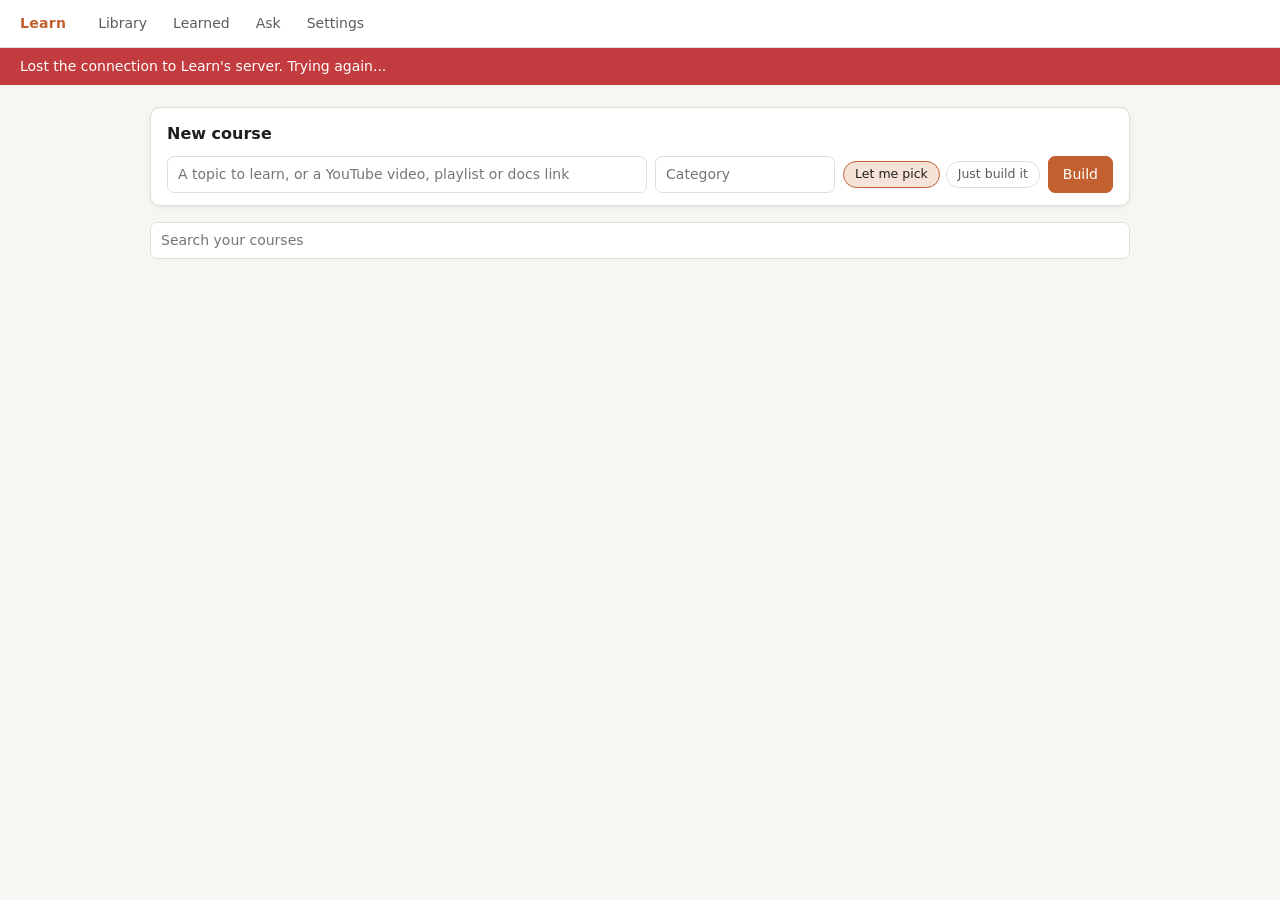
==== progress/web/public/learn/index.html @ d5f8c6e6 "macOS port: floating panel, native Learn and game windows, zsh test tracking Everything the WezTerm-" ====
<!doctype html>
<html lang="en">
<head>
<meta charset="utf-8">
<meta name="viewport" content="width=device-width, initial-scale=1">
<meta name="referrer" content="no-referrer">
<meta name="color-scheme" content="light dark">
<title>Learn</title>
<link rel="icon" href="data:,">
<link rel="stylesheet" href="style.css">
<script type="module" src="app.js"></script>
</head>
<body>
<header class="top">
  <span class="brand">Learn</span>
  <nav class="tabs" role="tablist" aria-label="Views">
    <button type="button" class="tab" role="tab" data-tab="library" title="Ctrl+1">Library</button>
    <button type="button" class="tab" role="tab" data-tab="course" title="Ctrl+2" hidden>Course</button>
    <button type="button" class="tab" role="tab" data-tab="learned" title="Ctrl+3">Learned</button>
    <button type="button" class="tab" role="tab" data-tab="ask" title="Ctrl+4">Ask</button>
    <button type="button" class="tab" role="tab" data-tab="settings" title="Ctrl+5">Settings</button>
  </nav>
  <button type="button" id="build-chip" class="build-chip" hidden></button>
</header>
<div id="banner" class="banner" role="alert" hidden></div>
<div class="views">
  <section id="view-library" class="view scroll" hidden></section>
  <section id="view-course" class="view" hidden></section>
  <section id="view-learned" class="view scroll" hidden></section>
  <section id="view-ask" class="view" hidden></section>
  <section id="view-settings" class="view scroll" hidden></section>
</div>
<div id="toast" class="toast" role="status" aria-live="polite"></div>
</body>
</html>
---- progress/web/public/learn/style.css ----
/* Learn: a calm reading UI. Light and dark from the system. */
:root {
  --bg: #f7f6f3;
  --surface: #ffffff;
  --surface2: #efede8;
  --ink: #1f1e1c;
  --dim: #5f5c56;
  --faint: #8e8a83;
  --line: #e1ded7;
  --accent: #c2602f;
  --accent-ink: #ffffff;
  --accent-soft: #f6e3d8;
  --green: #2f8a5b;
  --green-soft: #dcefe4;
  --red: #c23b3e;
  --red-soft: #f8e0e0;
  --gold: #9a6b00;
  --gold-soft: #f6ecd2;
  --blue: #2c6cb0;
  --blue-soft: #dfeaf6;
  --selected: #f3e4da;
  --code-bg: #f1efe9;
  --code-ink: #3b352c;
  --shadow: 0 1px 2px rgba(0, 0, 0, .05), 0 2px 8px rgba(0, 0, 0, .04);
  --scale: 1;
  --ui: -apple-system, BlinkMacSystemFont, "Segoe UI", system-ui, sans-serif;
  --read: "Iowan Old Style", "Charter", "Source Serif 4", Georgia, serif;
  --mono: ui-monospace, "SF Mono", "Cascadia Mono", Menlo, Consolas, monospace;
  color-scheme: light;
}
@media (prefers-color-scheme: dark) {
  :root {
    --bg: #18191c;
    --surface: #212226;
    --surface2: #2a2b30;
    --ink: #e8e6e3;
    --dim: #a3a09a;
    --faint: #75726c;
    --line: #34353a;
    --accent: #e08a5f;
    --accent-ink: #1c1d20;
    --accent-soft: #3d2c24;
    --green: #5fb98a;
    --green-soft: #22382c;
    --red: #e0696b;
    --red-soft: #402426;
    --gold: #e6be47;
    --gold-soft: #3a321b;
    --blue: #7fb2e5;
    --blue-soft: #233243;
    --selected: #33292a;
    --code-bg: #141518;
    --code-ink: #e3d9c6;
    --shadow: none;
    color-scheme: dark;
  }
}

* { box-sizing: border-box; }
[hidden] { display: none !important; }
html, body { height: 100%; margin: 0; }
body {
  background: var(--bg);
  color: var(--ink);
  font: 14px/1.5 var(--ui);
  display: flex;
  flex-direction: column;
  overflow: hidden;
  -webkit-font-smoothing: antialiased;
}
button { font: inherit; color: inherit; }
a { color: var(--blue); text-decoration: none; }
a:hover { text-decoration: underline; }
:focus-visible { outline: 2px solid var(--accent); outline-offset: 2px; border-radius: 4px; }

.mono { font-family: var(--mono); font-size: .9em; }
.dim { color: var(--dim); }
.faint { color: var(--faint); }
.green { color: var(--green); }
.gold { color: var(--gold); }
.blue { color: var(--blue); }
.accent { color: var(--accent); }
.small { font-size: 12px; }

/* --- Shell ----------------------------------------------------------------------------- */
.top {
  display: flex;
  align-items: center;
  gap: 20px;
  height: 48px;
  padding: 0 20px;
  border-bottom: 1px solid var(--line);
  background: var(--surface);
  flex: none;
}
.brand { font-weight: 700; letter-spacing: .02em; color: var(--accent); }
.tabs { display: flex; gap: 2px; }
.tab {
  background: none;
  border: 0;
  padding: 6px 12px;
  border-radius: 6px;
  color: var(--dim);
  cursor: pointer;
}
.tab:hover { background: var(--surface2); color: var(--ink); }
.tab.on { color: var(--ink); font-weight: 600; background: var(--surface2); }
.build-chip {
  margin-left: auto;
  background: var(--surface2);
  border: 1px solid var(--line);
  border-radius: 999px;
  padding: 3px 12px;
  font-size: 12.5px;
  cursor: pointer;
  max-width: 40vw;
  white-space: nowrap;
  overflow: hidden;
  text-overflow: ellipsis;
}
.build-chip.running { color: var(--accent); border-color: var(--accent-soft); }
.build-chip.waiting { color: var(--gold); background: var(--gold-soft); border-color: transparent; }
.build-chip.failed { color: var(--red); background: var(--red-soft); border-color: transparent; }
.build-chip.done { color: var(--green); background: var(--green-soft); border-color: transparent; }
.banner { background: var(--red); color: #fff; padding: 8px 20px; font-weight: 500; flex: none; }
.views { flex: 1; min-height: 0; position: relative; }
.view { position: absolute; inset: 0; }
.view.scroll { overflow-y: auto; padding: 22px 28px 60px; }
.toast {
  position: fixed;
  left: 50%;
  bottom: 18px;
  transform: translate(-50%, 20px);
  background: var(--ink);
  color: var(--bg);
  padding: 8px 16px;
  border-radius: 8px;
  font-size: 13px;
  opacity: 0;
  pointer-events: none;
  transition: opacity .2s, transform .2s;
  max-width: min(640px, 90vw);
  z-index: 10;
}
.toast.show { opacity: 1; transform: translate(-50%, 0); }
.toast.error { background: var(--red); color: #fff; }

/* --- Controls ---------------------------------------------------------------------------- */
.input, .inline-edit {
  font: inherit;
  color: var(--ink);
  background: var(--surface);
  border: 1px solid var(--line);
  border-radius: 7px;
  padding: 7px 10px;
  min-width: 0;
}
.input:focus, .inline-edit:focus { outline: none; border-color: var(--accent); box-shadow: 0 0 0 3px var(--accent-soft); }
.input.small { width: 170px; padding: 4px 8px; font-size: 13px; }
.inline-edit { width: 100%; resize: vertical; display: block; line-height: 1.4; }
.inline-edit.narrow { max-width: 280px; }
textarea.inline-edit[rows="1"] { resize: none; overflow: hidden; height: 32px; white-space: nowrap; }
.grow { flex: 1; }
.button {
  border: 1px solid var(--line);
  background: var(--surface);
  border-radius: 7px;
  padding: 7px 14px;
  cursor: pointer;
  font-weight: 500;
  white-space: nowrap;
}
.button:hover { background: var(--surface2); }
.button.primary { background: var(--accent); border-color: var(--accent); color: var(--accent-ink); }
.button.primary:hover { filter: brightness(1.05); }
.button.green { background: var(--green); border-color: var(--green); color: var(--accent-ink); }
.button.stop { background: var(--surface2); }
.action {
  background: none;
  border: 0;
  padding: 1px 4px;
  cursor: pointer;
  color: var(--faint);
  font-size: 12.5px;
  border-radius: 4px;
}
.action:hover { color: var(--ink); background: var(--surface2); }
.action.dim { color: var(--dim); }
.action.accent { color: var(--accent); font-weight: 500; }
.action.blue { color: var(--blue); }
.action.gold { color: var(--gold); font-weight: 500; }
.action.green { color: var(--green); font-weight: 500; }
.action.danger { color: var(--red) !important; font-weight: 600; }
.chips { display: flex; flex-wrap: wrap; gap: 6px; align-items: center; }
.chip {
  border: 1px solid var(--line);
  background: var(--surface);
  border-radius: 999px;
  padding: 3px 11px;
  font-size: 12.5px;
  cursor: pointer;
  color: var(--dim);
}
.chip:hover { border-color: var(--faint); color: var(--ink); }
.chip.on { background: var(--accent-soft); border-color: var(--accent); color: var(--ink); }
.label {
  font-size: 11.5px;
  text-transform: uppercase;
  letter-spacing: .06em;
  color: var(--faint);
  margin: 20px 0 6px;
  font-weight: 600;
}
.label.green { color: var(--green); }
.label.blue { color: var(--blue); }
.label.accent { color: var(--accent); }
.empty { color: var(--dim); max-width: 640px; }
.count { color: var(--faint); font-weight: 400; margin-left: 8px; font-size: 12px; text-transform: none; letter-spacing: 0; }
.bar { width: 260px; height: 5px; border-radius: 3px; background: var(--surface2); overflow: hidden; }
.bar-fill { height: 100%; background: var(--accent); border-radius: 3px; }
.row-actions { display: flex; gap: 6px; flex: none; }
.add-row { display: flex; gap: 8px; align-items: center; }

/* --- Library ------------------------------------------------------------------------------- */
.library-view, .learned-view, .settings-view { max-width: 980px; margin: 0 auto; }
.card { background: var(--surface); border: 1px solid var(--line); border-radius: 10px; padding: 14px 16px 12px; box-shadow: var(--shadow); }
.card-title { margin: 0 0 10px; font-size: 16px; }
.new-row { display: flex; gap: 8px; align-items: center; flex-wrap: wrap; }
.new-row .grow { min-width: 260px; }
.new-row .category { width: 180px; }
.modes { display: flex; gap: 6px; }
.category-chips { margin-top: 10px; }
.category-chips:empty { display: none; }
.search { width: 100%; margin: 16px 0 4px; }
.job { background: var(--surface); border: 1px solid var(--line); border-radius: 8px; padding: 10px 14px; margin-bottom: 8px; }
.job.state-waiting-picks { border-color: var(--gold); }
.job.state-failed { border-color: var(--red-soft); }
.job-top { display: flex; align-items: center; gap: 10px; }
.job-title { font-weight: 600; flex: 1; min-width: 0; overflow: hidden; text-overflow: ellipsis; white-space: nowrap; }
.job-message { color: var(--dim); font-size: 13px; margin-top: 2px; }
.state-failed .job-message { color: var(--red); }
.state-waiting-picks .job-message { color: var(--gold); }
.job-error { color: var(--faint); font-size: 12px; }
.job-bar { display: flex; align-items: center; gap: 10px; margin-top: 6px; font-size: 12px; }
.picker { margin-top: 10px; border-top: 1px solid var(--line); padding-top: 8px; }
.picker > p { margin: 0 0 6px; }
.candidate { display: flex; gap: 10px; align-items: flex-start; padding: 7px 8px; border-radius: 6px; cursor: pointer; }
.candidate:hover { background: var(--surface2); }
.candidate .tick { width: 18px; flex: none; text-align: center; font-size: 17px; line-height: 1.2; color: var(--faint); }
.candidate.ticked .tick { color: var(--accent); }
.candidate-text { flex: 1; min-width: 0; }
.candidate-title { font-weight: 500; }
.meta { color: var(--faint); font-size: 12px; }
.why { color: var(--dim); font-size: 12.5px; }
.open-link { font-size: 12px; white-space: nowrap; }
.picker .button { margin-top: 8px; }
.category-head { display: flex; align-items: baseline; gap: 10px; margin: 22px 0 4px; }
.category-label { margin: 0; font-size: 13px; color: var(--accent); font-weight: 600; }
.category-label.clickable { cursor: pointer; }
.category-head.target .category-label { text-decoration: underline; text-underline-offset: 3px; }
.target-note { color: var(--accent); font-size: 11.5px; margin-left: 8px; font-weight: 400; }
.hover-actions { opacity: 0; transition: opacity .1s; display: flex; gap: 4px; }
.category-head:hover .hover-actions, .category-head:focus-within .hover-actions { opacity: 1; }
.course-row { padding: 10px 12px; border-radius: 8px; cursor: pointer; border: 1px solid transparent; }
.course-row:hover { background: var(--surface); border-color: var(--line); }
.course-row.editing { cursor: default; background: var(--surface); border-color: var(--line); }
.course-top { display: flex; align-items: baseline; gap: 12px; }
.course-title { font-weight: 600; font-size: 15px; flex: 1; min-width: 0; }
.course-top .inline-edit { flex: 1; }
.counts { color: var(--dim); font-size: 12px; white-space: nowrap; }
.course-summary { margin: 2px 0 0; color: var(--dim); max-width: 760px; }
.course-row .inline-edit { margin-top: 4px; }
.course-foot { display: flex; flex-wrap: wrap; gap: 4px 10px; align-items: center; font-size: 12.5px; margin-top: 4px; }
.course-foot .action { opacity: .7; }
.course-row:hover .course-foot .action { opacity: 1; }
.move-chips { margin-top: 8px; }

/* --- Course ------------------------------------------------------------------------------------ */
.course-grid { display: grid; grid-template-columns: 270px minmax(0, 1fr) 380px; grid-template-rows: minmax(0, 1fr); height: 100%; }
.course-grid.no-contents { grid-template-columns: 0 minmax(0, 1fr) 380px; }
.course-grid.no-contents .contents { display: none; }
.contents { border-right: 1px solid var(--line); overflow-y: auto; padding: 18px 14px 40px 18px; background: var(--surface); }
.course-name { font-size: 16px; margin: 0; line-height: 1.3; }
.course-meta { color: var(--dim); font-size: 12px; margin-top: 4px; }
.contents-tools { display: flex; justify-content: space-between; margin: 8px 0 10px -4px; }
.page-list { list-style: none; margin: 0; padding: 0; }
.page-item { padding: 5px 8px; border-radius: 6px; cursor: pointer; font-size: 13.5px; }
.page-item:hover { background: var(--surface2); }
.page-item.current { background: var(--selected); }
.page-item.muted .page-name { color: var(--faint); }
.page-line { display: flex; gap: 8px; align-items: flex-start; }
.page-line .inline-edit { flex: 1; }
.mark { flex: none; width: 14px; text-align: center; color: var(--dim); }
.mark.read { color: var(--green); }
.mark.pending, .mark.skipped { color: var(--dim); }
.page-actions { display: flex; flex-wrap: wrap; gap: 2px; margin: 2px 0 0 18px; }
.page-item > .inline-edit { margin: 4px 0 2px 18px; width: calc(100% - 18px); }
.page-add { padding: 8px 4px; }
.page-column { min-width: 0; height: 100%; }
.page-scroll { height: 100%; overflow-y: auto; padding: 26px 40px 80px; }
.page, .overlap { max-width: 720px; margin: 0 auto; }
.page-head { display: flex; justify-content: space-between; align-items: center; }
.page-count { font-size: 11.5px; letter-spacing: .08em; text-transform: uppercase; color: var(--faint); font-weight: 600; }
.page-title { font-family: var(--read); font-size: calc(30px * var(--scale)); line-height: 1.2; margin: 6px 0 10px; font-weight: 600; }
.source-line { display: flex; flex-wrap: wrap; gap: 4px 18px; font-size: 13px; margin-bottom: 10px; }
.concept-chips { margin-bottom: 18px; }
.chip.concept.learned { background: var(--green-soft); border-color: var(--green); color: var(--ink); }
.chip.concept.seen { border-color: var(--blue); color: var(--ink); }
.page-body { font-family: var(--read); font-size: calc(17.5px * var(--scale)); line-height: 1.65; }
.waiting { font-family: var(--ui); }
.checks hr { margin: 34px 0 18px; }
.checks-title { font-size: calc(20px * var(--scale)); color: var(--accent); margin: 0 0 4px; }
.checks-hint { margin: 0 0 10px; font-size: calc(14px * var(--scale)); }
.check-list { font-family: var(--read); font-size: calc(17px * var(--scale)); padding-left: 1.4em; }
.check-list li { margin-bottom: 8px; }
.check-list .action { font-family: var(--ui); font-size: calc(13.5px * var(--scale)); }
.page-nav { display: flex; justify-content: space-between; align-items: center; margin-top: 40px; padding-top: 14px; border-top: 1px solid var(--line); }
.page-nav .action { font-size: 14px; padding: 4px 8px; }

/* The prose of a page or a reply. */
.prose > :first-child { margin-top: 0; }
.prose p { margin: 0 0 .9em; }
.prose h2, .prose h3, .prose h4, .prose h5 { font-family: var(--ui); line-height: 1.3; margin: 1.5em 0 .5em; }
.prose h2 { font-size: 1.3em; }
.prose h3 { font-size: 1.12em; }
.prose h4, .prose h5 { font-size: 1em; }
.prose ul, .prose ol { margin: 0 0 .9em; padding-left: 1.5em; }
.prose li { margin: .2em 0; }
.prose li > ul, .prose li > ol { margin: .2em 0; }
.prose li.bare { list-style: none; }
.prose blockquote { margin: 0 0 1em; padding: .2em 1em; border-left: 3px solid var(--accent); color: var(--dim); font-style: italic; }
.prose hr { border: 0; border-top: 1px solid var(--line); margin: 1.6em 0; }
.prose code { font-family: var(--mono); font-size: .84em; background: var(--code-bg); color: var(--code-ink); padding: .1em .35em; border-radius: 4px; }
.prose .code { margin: 0 0 1em; background: var(--code-bg); border: 1px solid var(--line); border-radius: 8px; overflow: hidden; }
.code-head { display: flex; justify-content: space-between; align-items: center; padding: 4px 10px; font: 11.5px var(--ui); color: var(--faint); border-bottom: 1px solid var(--line); }
.copy { background: none; border: 0; color: var(--blue); cursor: pointer; font-size: 11.5px; padding: 0 2px; }
.prose pre { margin: 0; padding: 10px 14px; overflow-x: auto; font-size: .8em; line-height: 1.5; }
.prose pre code { background: none; padding: 0; font-size: 1em; color: var(--code-ink); }
.table-wrap { overflow-x: auto; margin: 0 0 1em; }
.prose table { border-collapse: collapse; font-family: var(--ui); font-size: .85em; }
.prose th, .prose td { border: 1px solid var(--line); padding: 5px 10px; text-align: left; vertical-align: top; }
.prose th { background: var(--surface2); font-weight: 600; }
.prose a.time { white-space: nowrap; }
.prose .sec { font-style: italic; }
.added { font-family: var(--ui); font-size: .72em; color: var(--gold); vertical-align: .15em; cursor: help; }

/* Overlap */
.overlap .page-title { margin-top: 0; }
.overlap-line { margin: 4px 0 8px; }
.overlap-name { font-size: 15px; }
.overlap-line.green .overlap-name { color: var(--green); }
.overlap-line.blue .overlap-name { color: var(--blue); }
.overlap-line.dim .overlap-name { color: var(--dim); }
.overlap-detail { font-size: 12.5px; color: var(--faint); margin-left: 18px; }
.fresh { line-height: 1.7; }
.skip-pick { display: block; background: none; border: 0; padding: 4px 0; cursor: pointer; text-align: left; font-size: 14px; }
.skip-pick.ticked { color: var(--accent); }
.overlap-buttons { display: flex; gap: 14px; align-items: center; margin-top: 22px; }

/* --- Chat --------------------------------------------------------------------------------------- */
.chat-column { border-left: 1px solid var(--line); background: var(--surface); min-height: 0; height: 100%; }
.chat-panel { display: flex; flex-direction: column; height: 100%; min-height: 0; }
.chat-head { display: flex; justify-content: space-between; align-items: center; padding: 14px 16px 8px; gap: 10px; }
.chat-title { margin: 0; font-size: 14px; }
.chat-scroll { flex: 1; min-height: 0; overflow-y: auto; padding: 4px 16px 10px; }
.chat-log { font-size: calc(14.5px * var(--scale)); }
.chat-empty { color: var(--faint); }
.msg { margin-bottom: 14px; }
.msg.user { background: var(--surface2); border-radius: 8px; padding: 8px 12px; }
.who { font: 600 10.5px var(--ui); letter-spacing: .08em; text-transform: uppercase; color: var(--faint); margin-bottom: 3px; }
.msg.claude .who { color: var(--blue); }
.tool { margin-left: 8px; text-transform: none; letter-spacing: 0; font-weight: 400; color: var(--faint); }
.msg-text { white-space: pre-wrap; overflow-wrap: anywhere; }
.msg-body { line-height: 1.55; overflow-wrap: anywhere; }

.msg-buttons { display: flex; flex-direction: column; align-items: flex-start; gap: 6px; margin-top: 4px; }
.chat-button { border: 0; border-radius: 7px; padding: 6px 12px; cursor: pointer; font-size: 13px; text-align: left; }
.chat-button.learn { background: var(--green); color: var(--accent-ink); font-weight: 500; }
.chat-button.build { background: var(--accent-soft); color: var(--ink); }
.chat-button.done { background: var(--green-soft); color: var(--ink); cursor: default; }
.chat-button.build.done { background: var(--surface2); cursor: pointer; }
.chat-error { color: var(--red); margin-top: 4px; white-space: pre-wrap; }
.chat-error.stopped { color: var(--faint); }
.chat-compose { display: flex; gap: 8px; padding: 10px 16px 16px; border-top: 1px solid var(--line); align-items: flex-end; }
.chat-input { flex: 1; resize: none; font-size: calc(14px * var(--scale)); line-height: 1.4; }
.send { min-width: 68px; }

/* Ask */
.ask-view { max-width: 900px; margin: 0 auto; height: 100%; padding: 10px 28px 0; }
.ask-view .chat-panel { background: transparent; }
.ask-view .chat-head { padding: 12px 0 4px; }
.ask-title { margin: 0; font-size: 19px; }
.ask-view .suggestions { padding: 4px 0 10px; }
.ask-view .chat-scroll { padding: 6px 0 10px; }
.ask-view .chat-log { font-size: calc(15.5px * var(--scale)); }
.ask-view .chat-compose { padding: 10px 0 18px; }

/* --- Learned -------------------------------------------------------------------------------------- */
.learned-tools { display: flex; flex-wrap: wrap; gap: 10px; align-items: center; margin-top: 12px; }
.learned-view .search { margin-top: 10px; }
.tidy:empty { display: none; }
.tidy { margin-top: 8px; }
.tidy-row { display: flex; justify-content: space-between; gap: 10px; padding: 4px 0; }
.mode-note { color: var(--gold); background: var(--gold-soft); padding: 6px 10px; border-radius: 6px; margin-top: 10px; }
.concept-row { display: flex; gap: 8px; align-items: flex-start; padding: 5px 8px; border-radius: 6px; }
.concept-row:hover { background: var(--surface); }
.state-glyph { background: none; border: 0; cursor: pointer; width: 22px; font-size: 15px; line-height: 1.3; padding: 0; color: var(--faint); flex: none; }
.state-glyph.learned { color: var(--green); }
.state-glyph.seen { color: var(--blue); }
.concept-text { flex: 1; min-width: 0; }
.concept-name { font-size: 14px; }
.concept-name.dim { color: var(--dim); }
.concept-definition { font-size: 12.5px; color: var(--faint); }
.concept-actions { display: flex; gap: 4px; align-items: center; flex: none; }
.where { font-size: 11.5px; color: var(--faint); margin-right: 4px; }
.concept-tools { visibility: hidden; display: inline-flex; }
.concept-row:hover .concept-tools, .concept-row:focus-within .concept-tools, .concept-tools.shown { visibility: visible; }
.concept-row.picking .concept-tools { visibility: visible; }

/* --- Settings ------------------------------------------------------------------------------------- */
.settings-view { max-width: 760px; }
.setting-title { margin: 22px 0 8px; }
.setting-title h3 { margin: 0; font-size: 15px; }
.setting-title p { margin: 2px 0 0; font-size: 13px; }
.folder { display: flex; justify-content: space-between; align-items: center; padding: 3px 0; }
.folders:empty { display: none; }
.folders { margin-bottom: 6px; }
.size-row { display: flex; align-items: center; gap: 10px; }
.size { min-width: 44px; text-align: center; }
.yt-row { display: flex; gap: 12px; align-items: center; }

@media (max-width: 1100px) {
  .course-grid { grid-template-columns: 230px minmax(0, 1fr) 320px; }
  .page-scroll { padding: 20px 24px 60px; }
}
.checks hr { border: 0; border-top: 1px solid var(--line); }
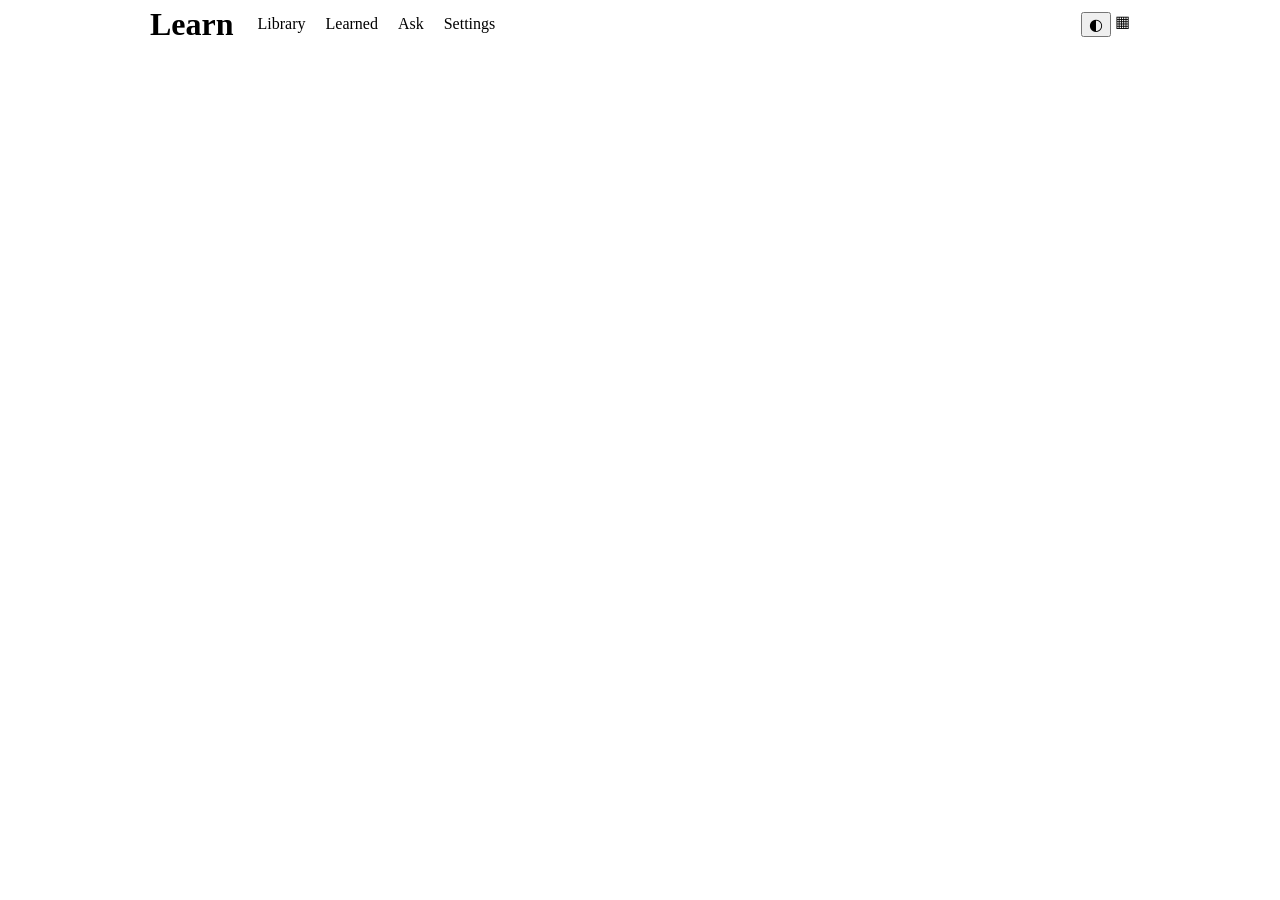
==== commit 05255b76: "Web Learn and server: the shared look, Settings > Appearance, deep links Variables from theme.js, no" ====
--- a/progress/web/public/learn/index.html
+++ b/progress/web/public/learn/index.html
@@ -4,23 +4,31 @@
 <meta charset="utf-8">
 <meta name="viewport" content="width=device-width, initial-scale=1">
 <meta name="referrer" content="no-referrer">
-<meta name="color-scheme" content="light dark">
 <title>Learn</title>
 <link rel="icon" href="data:,">
+<link rel="stylesheet" href="/shared/theme.css">
 <link rel="stylesheet" href="style.css">
+<script src="/shared/theme.js"></script>
+<script src="first-look.js"></script>
 <script type="module" src="app.js"></script>
 </head>
 <body>
 <header class="top">
-  <span class="brand">Learn</span>
-  <nav class="tabs" role="tablist" aria-label="Views">
-    <button type="button" class="tab" role="tab" data-tab="library" title="Ctrl+1">Library</button>
-    <button type="button" class="tab" role="tab" data-tab="course" title="Ctrl+2" hidden>Course</button>
-    <button type="button" class="tab" role="tab" data-tab="learned" title="Ctrl+3">Learned</button>
-    <button type="button" class="tab" role="tab" data-tab="ask" title="Ctrl+4">Ask</button>
-    <button type="button" class="tab" role="tab" data-tab="settings" title="Ctrl+5">Settings</button>
-  </nav>
-  <button type="button" id="build-chip" class="build-chip" hidden></button>
+  <div class="top-in">
+    <h1 class="ui-title brand">Learn</h1>
+    <nav class="tabs" role="tablist" aria-label="Views">
+      <button type="button" class="tab" role="tab" data-tab="library" title="Library (Ctrl+1)">Library</button>
+      <button type="button" class="tab" role="tab" data-tab="course" title="The open course (Ctrl+2)" hidden>Course</button>
+      <button type="button" class="tab" role="tab" data-tab="learned" title="What you have learned (Ctrl+3)">Learned</button>
+      <button type="button" class="tab" role="tab" data-tab="ask" title="Ask what to learn next (Ctrl+4)">Ask</button>
+      <button type="button" class="tab" role="tab" data-tab="settings" title="Settings (Ctrl+5)">Settings</button>
+    </nav>
+    <button type="button" id="build-chip" class="build-chip" hidden></button>
+    <div class="marks">
+      <button type="button" id="look-mark" class="ui-mark" title="Colour scheme and see-through" aria-label="Colour scheme and see-through">&#x25D0;</button>
+      <a id="games-mark" class="ui-mark" href="../games/" title="Games" aria-label="Games">&#x25A6;</a>
+    </div>
+  </div>
 </header>
 <div id="banner" class="banner" role="alert" hidden></div>
 <div class="views">
--- a/progress/web/public/learn/style.css
+++ b/progress/web/public/learn/style.css
@@ -1,79 +1,40 @@
-/* Learn: a calm reading UI. Light and dark from the system. */
+/* Learn: a calm reading UI in the shared colour scheme. Every colour is a role from
+   shared/theme.css, set live from the appearance by shared/theme.js (Paper is the light one),
+   so nothing here follows the system's light or dark. The window is the card: html carries the
+   one background, and every fill here is a tint that fades with it.
+
+   Sizes: 11 (captions) 11.5 (chips, notes) 12 (meta, actions) 13 (body) 14 (row titles)
+   15 (headings) 20 (the title), and the reading scale (--scale) for the page and the chats.
+   Spacing 2 4 6 8 12 16 24; controls radius 6, cards 10, chips a pill. */
 :root {
-  --bg: #f7f6f3;
-  --surface: #ffffff;
-  --surface2: #efede8;
-  --ink: #1f1e1c;
-  --dim: #5f5c56;
-  --faint: #8e8a83;
-  --line: #e1ded7;
-  --accent: #c2602f;
-  --accent-ink: #ffffff;
-  --accent-soft: #f6e3d8;
-  --green: #2f8a5b;
-  --green-soft: #dcefe4;
-  --red: #c23b3e;
-  --red-soft: #f8e0e0;
-  --gold: #9a6b00;
-  --gold-soft: #f6ecd2;
-  --blue: #2c6cb0;
-  --blue-soft: #dfeaf6;
-  --selected: #f3e4da;
-  --code-bg: #f1efe9;
-  --code-ink: #3b352c;
-  --shadow: 0 1px 2px rgba(0, 0, 0, .05), 0 2px 8px rgba(0, 0, 0, .04);
   --scale: 1;
-  --ui: -apple-system, BlinkMacSystemFont, "Segoe UI", system-ui, sans-serif;
   --read: "Iowan Old Style", "Charter", "Source Serif 4", Georgia, serif;
-  --mono: ui-monospace, "SF Mono", "Cascadia Mono", Menlo, Consolas, monospace;
-  color-scheme: light;
-}
-@media (prefers-color-scheme: dark) {
-  :root {
-    --bg: #18191c;
-    --surface: #212226;
-    --surface2: #2a2b30;
-    --ink: #e8e6e3;
-    --dim: #a3a09a;
-    --faint: #75726c;
-    --line: #34353a;
-    --accent: #e08a5f;
-    --accent-ink: #1c1d20;
-    --accent-soft: #3d2c24;
-    --green: #5fb98a;
-    --green-soft: #22382c;
-    --red: #e0696b;
-    --red-soft: #402426;
-    --gold: #e6be47;
-    --gold-soft: #3a321b;
-    --blue: #7fb2e5;
-    --blue-soft: #233243;
-    --selected: #33292a;
-    --code-bg: #141518;
-    --code-ink: #e3d9c6;
-    --shadow: none;
-    color-scheme: dark;
-  }
+  /* The header and the Library, Learned, Ask and Settings views share one container:
+     980 of content between two gutters, so they all start on one left edge. */
+  --gutter: 24px;
+  --frame: calc(980px + 2 * var(--gutter));
 }
 
 * { box-sizing: border-box; }
 [hidden] { display: none !important; }
 html, body { height: 100%; margin: 0; }
 body {
-  background: var(--bg);
   color: var(--ink);
-  font: 14px/1.5 var(--ui);
+  font: 13px/1.5 var(--sans);
   display: flex;
   flex-direction: column;
   overflow: hidden;
   -webkit-font-smoothing: antialiased;
 }
+/* In the macOS window app the page runs under the window's clear 28px title bar. */
+html.native body { padding-top: 28px; }
 button { font: inherit; color: inherit; }
 a { color: var(--blue); text-decoration: none; }
 a:hover { text-decoration: underline; }
-:focus-visible { outline: 2px solid var(--accent); outline-offset: 2px; border-radius: 4px; }
-
-.mono { font-family: var(--mono); font-size: .9em; }
+a.ui-mark:hover { text-decoration: none; }
+:focus-visible { outline: 1px solid var(--accent); outline-offset: 1px; }
+
+.mono { font-family: var(--mono); font-size: 12px; }
 .dim { color: var(--dim); }
 .faint { color: var(--faint); }
 .green { color: var(--green); }
@@ -82,60 +43,79 @@
 .accent { color: var(--accent); }
 .small { font-size: 12px; }
 
+/* A caption: section labels, PAGE x OF y, a chat's name. */
+.label, .page-count, .chat-title, .who, .caption {
+  font: 400 11px/1.4 var(--mono);
+  text-transform: uppercase;
+  letter-spacing: .04em;
+  color: var(--faint);
+}
+
 /* --- Shell ----------------------------------------------------------------------------- */
-.top {
+.top { flex: none; border-bottom: 1px solid var(--line); }
+.top-in {
   display: flex;
   align-items: center;
-  gap: 20px;
+  gap: 16px;
   height: 48px;
-  padding: 0 20px;
-  border-bottom: 1px solid var(--line);
-  background: var(--surface);
-  flex: none;
-}
-.brand { font-weight: 700; letter-spacing: .02em; color: var(--accent); }
-.tabs { display: flex; gap: 2px; }
+  max-width: var(--frame);
+  margin: 0 auto;
+  padding: 0 var(--gutter);
+}
+.brand { flex: none; }
+.tabs { display: flex; gap: 4px; flex: none; }
+/* Mono, so the active tab's bold never moves its neighbours. */
 .tab {
   background: none;
   border: 0;
-  padding: 6px 12px;
-  border-radius: 6px;
+  padding: 4px 8px;
+  border-radius: var(--radius);
   color: var(--dim);
-  cursor: pointer;
-}
-.tab:hover { background: var(--surface2); color: var(--ink); }
-.tab.on { color: var(--ink); font-weight: 600; background: var(--surface2); }
+  font: 13px/18px var(--mono);
+  cursor: pointer;
+}
+.tab:hover { color: var(--ink); background: var(--hover); }
+.tab:active { background: var(--pressed); }
+.tab.on { color: var(--ink); font-weight: 700; }
 .build-chip {
   margin-left: auto;
-  background: var(--surface2);
+  flex: 0 1 auto;
+  min-width: 0;
+  max-width: 40%;
+  height: 22px;
+  padding: 0 10px;
   border: 1px solid var(--line);
-  border-radius: 999px;
-  padding: 3px 12px;
-  font-size: 12.5px;
-  cursor: pointer;
-  max-width: 40vw;
+  border-radius: 11px;
+  background: transparent;
+  color: var(--dim);
+  font: 11.5px/20px var(--sans);
+  cursor: pointer;
   white-space: nowrap;
   overflow: hidden;
   text-overflow: ellipsis;
 }
+.build-chip:hover { background: var(--hover); color: var(--ink); }
 .build-chip.running { color: var(--accent); border-color: var(--accent-soft); }
 .build-chip.waiting { color: var(--gold); background: var(--gold-soft); border-color: transparent; }
 .build-chip.failed { color: var(--red); background: var(--red-soft); border-color: transparent; }
 .build-chip.done { color: var(--green); background: var(--green-soft); border-color: transparent; }
-.banner { background: var(--red); color: #fff; padding: 8px 20px; font-weight: 500; flex: none; }
+.marks { display: flex; gap: 4px; flex: none; margin-left: auto; }
+.build-chip:not([hidden]) ~ .marks { margin-left: 0; }
+.banner { flex: none; padding: 8px var(--gutter); background: var(--red-soft); border-bottom: 1px solid var(--red); color: var(--ink); }
 .views { flex: 1; min-height: 0; position: relative; }
 .view { position: absolute; inset: 0; }
-.view.scroll { overflow-y: auto; padding: 22px 28px 60px; }
+.view.scroll { overflow-y: auto; padding: 24px 0 64px; }
+.library-view, .learned-view, .settings-view { max-width: var(--frame); margin: 0 auto; padding: 0 var(--gutter); }
 .toast {
   position: fixed;
   left: 50%;
-  bottom: 18px;
-  transform: translate(-50%, 20px);
-  background: var(--ink);
-  color: var(--bg);
-  padding: 8px 16px;
-  border-radius: 8px;
-  font-size: 13px;
+  bottom: 16px;
+  transform: translate(-50%, 16px);
+  background: var(--popup);
+  color: var(--ink);
+  border: 1px solid var(--edge);
+  padding: 6px 12px;
+  border-radius: var(--radius);
   opacity: 0;
   pointer-events: none;
   transition: opacity .2s, transform .2s;
@@ -143,184 +123,218 @@
   z-index: 10;
 }
 .toast.show { opacity: 1; transform: translate(-50%, 0); }
-.toast.error { background: var(--red); color: #fff; }
-
-/* --- Controls ---------------------------------------------------------------------------- */
+.toast.error { color: var(--red); border-color: var(--red); }
+
+/* --- Controls (the numbers of shared/theme.css's .ui-input, .ui-btn and .ui-chip) ----------- */
 .input, .inline-edit {
   font: inherit;
   color: var(--ink);
-  background: var(--surface);
+  background: var(--surface2);
   border: 1px solid var(--line);
-  border-radius: 7px;
-  padding: 7px 10px;
+  border-radius: var(--radius);
+  padding: 5px 8px;
   min-width: 0;
 }
-.input:focus, .inline-edit:focus { outline: none; border-color: var(--accent); box-shadow: 0 0 0 3px var(--accent-soft); }
-.input.small { width: 170px; padding: 4px 8px; font-size: 13px; }
+input.input { height: 30px; text-overflow: ellipsis; }
+.input::placeholder, .inline-edit::placeholder { color: var(--faint); opacity: 1; }
+.input:hover, .inline-edit:hover { border-color: var(--faint); }
+.input:focus, .inline-edit:focus { outline: none; border-color: var(--accent); }
+.input.bad { border-color: var(--red); }
+.input.small { width: 170px; max-width: 100%; }
+input[type='search'].input { -webkit-appearance: none; appearance: none; }
 .inline-edit { width: 100%; resize: vertical; display: block; line-height: 1.4; }
 .inline-edit.narrow { max-width: 280px; }
-textarea.inline-edit[rows="1"] { resize: none; overflow: hidden; height: 32px; white-space: nowrap; }
+textarea.inline-edit[rows="1"] { resize: none; overflow: hidden; height: 30px; white-space: nowrap; }
 .grow { flex: 1; }
 .button {
-  border: 1px solid var(--line);
-  background: var(--surface);
-  border-radius: 7px;
-  padding: 7px 14px;
-  cursor: pointer;
-  font-weight: 500;
+  display: inline-flex;
+  align-items: center;
+  justify-content: center;
+  height: 30px;
+  padding: 0 12px;
+  border: 0;
+  border-radius: var(--radius);
+  background: var(--button);
+  color: var(--ink);
+  cursor: pointer;
   white-space: nowrap;
-}
-.button:hover { background: var(--surface2); }
-.button.primary { background: var(--accent); border-color: var(--accent); color: var(--accent-ink); }
-.button.primary:hover { filter: brightness(1.05); }
-.button.green { background: var(--green); border-color: var(--green); color: var(--accent-ink); }
-.button.stop { background: var(--surface2); }
+  flex: none;
+}
+.button:hover { background: var(--pressed); }
+.button:active { background: var(--line); }
+.button.primary { background: var(--accent); color: var(--on-accent); font-weight: 700; }
+.button.green { background: var(--green); color: var(--on-accent); font-weight: 700; }
+.button.primary:hover, .button.green:hover { filter: brightness(1.08); }
+.button.primary:active, .button.green:active { filter: brightness(.94); }
+.button.stop { background: var(--button); }
+.button:disabled { opacity: .45; cursor: default; filter: none; }
 .action {
   background: none;
   border: 0;
-  padding: 1px 4px;
+  padding: 2px 4px;
   cursor: pointer;
   color: var(--faint);
-  font-size: 12.5px;
-  border-radius: 4px;
-}
-.action:hover { color: var(--ink); background: var(--surface2); }
+  font-size: 12px;
+  line-height: 18px;
+  border-radius: var(--radius);
+}
+.action:hover { color: var(--ink); background: var(--hover); }
+.action:active { background: var(--pressed); }
 .action.dim { color: var(--dim); }
-.action.accent { color: var(--accent); font-weight: 500; }
+.action.accent { color: var(--accent); font-weight: 600; }
 .action.blue { color: var(--blue); }
-.action.gold { color: var(--gold); font-weight: 500; }
-.action.green { color: var(--green); font-weight: 500; }
+.action.gold { color: var(--gold); font-weight: 600; }
+.action.green { color: var(--green); font-weight: 600; }
 .action.danger { color: var(--red) !important; font-weight: 600; }
 .chips { display: flex; flex-wrap: wrap; gap: 6px; align-items: center; }
 .chip {
+  display: inline-block;
+  height: 22px;
+  max-width: 100%;
+  padding: 0 9px;
   border: 1px solid var(--line);
-  background: var(--surface);
-  border-radius: 999px;
-  padding: 3px 11px;
-  font-size: 12.5px;
-  cursor: pointer;
+  border-radius: 11px;
+  background: transparent;
   color: var(--dim);
-}
-.chip:hover { border-color: var(--faint); color: var(--ink); }
-.chip.on { background: var(--accent-soft); border-color: var(--accent); color: var(--ink); }
-.label {
-  font-size: 11.5px;
-  text-transform: uppercase;
-  letter-spacing: .06em;
-  color: var(--faint);
-  margin: 20px 0 6px;
-  font-weight: 600;
-}
+  font: 11.5px/20px var(--sans);
+  cursor: pointer;
+  white-space: nowrap;
+  overflow: hidden;
+  text-overflow: ellipsis;
+  vertical-align: middle;
+}
+.chip:hover { background: var(--hover); color: var(--ink); }
+.chip.on { background: var(--accent-soft); border-color: transparent; color: var(--ink); }
+/* Section headings, the same gap above and below in every view. */
+.label, .category-head, .setting-title { margin: 24px 0 8px; }
 .label.green { color: var(--green); }
 .label.blue { color: var(--blue); }
 .label.accent { color: var(--accent); }
 .empty { color: var(--dim); max-width: 640px; }
-.count { color: var(--faint); font-weight: 400; margin-left: 8px; font-size: 12px; text-transform: none; letter-spacing: 0; }
-.bar { width: 260px; height: 5px; border-radius: 3px; background: var(--surface2); overflow: hidden; }
-.bar-fill { height: 100%; background: var(--accent); border-radius: 3px; }
+.count { color: var(--faint); font: inherit; margin-left: 8px; text-transform: none; letter-spacing: 0; }
+.bar { width: min(260px, 100%); height: 5px; border-radius: 2.5px; background: var(--surface); overflow: hidden; }
+.bar-fill { height: 100%; background: var(--accent); border-radius: 2.5px; }
 .row-actions { display: flex; gap: 6px; flex: none; }
 .add-row { display: flex; gap: 8px; align-items: center; }
 
 /* --- Library ------------------------------------------------------------------------------- */
-.library-view, .learned-view, .settings-view { max-width: 980px; margin: 0 auto; }
-.card { background: var(--surface); border: 1px solid var(--line); border-radius: 10px; padding: 14px 16px 12px; box-shadow: var(--shadow); }
-.card-title { margin: 0 0 10px; font-size: 16px; }
+/* New course sits on the view's left edge like everything under it: no box of its own. */
+.new-course { padding: 0; }
+.card-title { margin: 0 0 8px; font-size: 15px; font-weight: 600; line-height: 1.3; }
 .new-row { display: flex; gap: 8px; align-items: center; flex-wrap: wrap; }
-.new-row .grow { min-width: 260px; }
-.new-row .category { width: 180px; }
-.modes { display: flex; gap: 6px; }
-.category-chips { margin-top: 10px; }
+.new-row .grow { min-width: 240px; }
+.new-row .category { flex: 0 1 180px; min-width: 120px; }
+.modes { display: flex; gap: 6px; flex: none; }
+.category-chips { margin-top: 8px; }
 .category-chips:empty { display: none; }
-.search { width: 100%; margin: 16px 0 4px; }
-.job { background: var(--surface); border: 1px solid var(--line); border-radius: 8px; padding: 10px 14px; margin-bottom: 8px; }
+.search { width: 100%; margin: 16px 0 0; }
+.job { background: var(--surface2); border: 1px solid var(--line); border-radius: var(--radius); padding: 8px 12px; margin-bottom: 8px; }
 .job.state-waiting-picks { border-color: var(--gold); }
 .job.state-failed { border-color: var(--red-soft); }
-.job-top { display: flex; align-items: center; gap: 10px; }
-.job-title { font-weight: 600; flex: 1; min-width: 0; overflow: hidden; text-overflow: ellipsis; white-space: nowrap; }
-.job-message { color: var(--dim); font-size: 13px; margin-top: 2px; }
+.job-top { display: flex; align-items: center; gap: 12px; }
+.job-title { font-size: 14px; font-weight: 600; flex: 1; min-width: 0; overflow: hidden; text-overflow: ellipsis; white-space: nowrap; }
+.job-message { color: var(--dim); margin-top: 2px; }
 .state-failed .job-message { color: var(--red); }
 .state-waiting-picks .job-message { color: var(--gold); }
 .job-error { color: var(--faint); font-size: 12px; }
-.job-bar { display: flex; align-items: center; gap: 10px; margin-top: 6px; font-size: 12px; }
-.picker { margin-top: 10px; border-top: 1px solid var(--line); padding-top: 8px; }
+.job-bar { display: flex; align-items: center; gap: 12px; margin-top: 6px; font-size: 12px; }
+.picker { margin-top: 12px; border-top: 1px solid var(--line); padding-top: 8px; }
 .picker > p { margin: 0 0 6px; }
-.candidate { display: flex; gap: 10px; align-items: flex-start; padding: 7px 8px; border-radius: 6px; cursor: pointer; }
-.candidate:hover { background: var(--surface2); }
-.candidate .tick { width: 18px; flex: none; text-align: center; font-size: 17px; line-height: 1.2; color: var(--faint); }
+.candidate { display: flex; gap: 12px; align-items: flex-start; padding: 6px 8px; margin: 0 -8px; border-radius: var(--radius); cursor: pointer; }
+.candidate:hover { background: var(--hover); }
+.candidate .tick { width: 18px; flex: none; text-align: center; font-size: 15px; line-height: 1.3; color: var(--faint); }
 .candidate.ticked .tick { color: var(--accent); }
 .candidate-text { flex: 1; min-width: 0; }
-.candidate-title { font-weight: 500; }
-.meta { color: var(--faint); font-size: 12px; }
-.why { color: var(--dim); font-size: 12.5px; }
+.candidate-title { font-weight: 600; }
+.meta { color: var(--faint); font-size: 12px; overflow: hidden; text-overflow: ellipsis; white-space: nowrap; }
+.why { color: var(--dim); font-size: 12px; }
 .open-link { font-size: 12px; white-space: nowrap; }
 .picker .button { margin-top: 8px; }
-.category-head { display: flex; align-items: baseline; gap: 10px; margin: 22px 0 4px; }
-.category-label { margin: 0; font-size: 13px; color: var(--accent); font-weight: 600; }
+.category-head { display: flex; align-items: center; gap: 12px; min-height: 22px; }
+.category-label { margin: 0; font: 400 11px/1.4 var(--mono); text-transform: uppercase; letter-spacing: .04em; color: var(--accent); }
 .category-label.clickable { cursor: pointer; }
 .category-head.target .category-label { text-decoration: underline; text-underline-offset: 3px; }
-.target-note { color: var(--accent); font-size: 11.5px; margin-left: 8px; font-weight: 400; }
+.target-note { color: var(--accent); font-size: 11.5px; margin-left: 8px; text-transform: none; letter-spacing: 0; font-family: var(--sans); }
 .hover-actions { opacity: 0; transition: opacity .1s; display: flex; gap: 4px; }
 .category-head:hover .hover-actions, .category-head:focus-within .hover-actions { opacity: 1; }
-.course-row { padding: 10px 12px; border-radius: 8px; cursor: pointer; border: 1px solid transparent; }
-.course-row:hover { background: var(--surface); border-color: var(--line); }
-.course-row.editing { cursor: default; background: var(--surface); border-color: var(--line); }
+/* Rows reach 12px into the gutter, so their text sits on the view's left edge and the hover
+   fill still has room around it. */
+.course-row { padding: 8px 12px; margin: 0 -12px 2px; border-radius: var(--radius); cursor: pointer; }
+.course-row:hover { background: var(--hover); }
+.course-row.editing { cursor: default; background: var(--surface2); }
 .course-top { display: flex; align-items: baseline; gap: 12px; }
-.course-title { font-weight: 600; font-size: 15px; flex: 1; min-width: 0; }
+.course-title { font-weight: 600; font-size: 14px; flex: 1; min-width: 0; }
 .course-top .inline-edit { flex: 1; }
-.counts { color: var(--dim); font-size: 12px; white-space: nowrap; }
+.counts { color: var(--dim); white-space: nowrap; }
 .course-summary { margin: 2px 0 0; color: var(--dim); max-width: 760px; }
 .course-row .inline-edit { margin-top: 4px; }
-.course-foot { display: flex; flex-wrap: wrap; gap: 4px 10px; align-items: center; font-size: 12.5px; margin-top: 4px; }
+.course-foot { display: flex; flex-wrap: wrap; gap: 4px 12px; align-items: center; font-size: 12px; margin-top: 4px; }
 .course-foot .action { opacity: .7; }
 .course-row:hover .course-foot .action { opacity: 1; }
 .move-chips { margin-top: 8px; }
 
 /* --- Course ------------------------------------------------------------------------------------ */
-.course-grid { display: grid; grid-template-columns: 270px minmax(0, 1fr) 380px; grid-template-rows: minmax(0, 1fr); height: 100%; }
-.course-grid.no-contents { grid-template-columns: 0 minmax(0, 1fr) 380px; }
+/* Named areas: hiding the contents takes its column away instead of letting the page fall
+   into the empty one. */
+.course-grid {
+  display: grid;
+  grid-template-areas: "contents page chat";
+  grid-template-columns: 250px minmax(0, 1fr) 360px;
+  grid-template-rows: minmax(0, 1fr);
+  height: 100%;
+}
+.course-grid.no-contents { grid-template-areas: "page chat"; grid-template-columns: minmax(0, 1fr) 360px; }
 .course-grid.no-contents .contents { display: none; }
-.contents { border-right: 1px solid var(--line); overflow-y: auto; padding: 18px 14px 40px 18px; background: var(--surface); }
-.course-name { font-size: 16px; margin: 0; line-height: 1.3; }
+.contents { grid-area: contents; border-right: 1px solid var(--line); overflow-y: auto; padding: 24px 16px 40px var(--gutter); background: var(--surface2); }
+.page-column { grid-area: page; min-width: 0; height: 100%; }
+.chat-column { grid-area: chat; border-left: 1px solid var(--line); background: var(--surface2); min-width: 0; min-height: 0; height: 100%; }
+/* The first line of each column: a caption and its tools, the same height and the same top
+   in all three, so the columns line up across the row. */
+.col-head, .chat-head { display: flex; justify-content: space-between; align-items: center; gap: 8px; min-height: 22px; }
+.col-head { margin-bottom: 8px; }
+.col-head > :first-child, .chat-title { min-width: 0; overflow: hidden; text-overflow: ellipsis; white-space: nowrap; }
+.col-head .action, .chat-head .action { flex: none; white-space: nowrap; }
+.col-tools { display: flex; gap: 8px; align-items: center; flex: none; }
+.course-name { font-size: 15px; font-weight: 600; margin: 0; line-height: 1.3; overflow-wrap: break-word; }
 .course-meta { color: var(--dim); font-size: 12px; margin-top: 4px; }
-.contents-tools { display: flex; justify-content: space-between; margin: 8px 0 10px -4px; }
-.page-list { list-style: none; margin: 0; padding: 0; }
-.page-item { padding: 5px 8px; border-radius: 6px; cursor: pointer; font-size: 13.5px; }
-.page-item:hover { background: var(--surface2); }
+.page-list { list-style: none; margin: 12px 0 0; padding: 0; }
+.page-item { padding: 4px 8px; margin: 0 -8px 2px; border-radius: var(--radius); cursor: pointer; }
+.page-item:hover { background: var(--hover); }
 .page-item.current { background: var(--selected); }
 .page-item.muted .page-name { color: var(--faint); }
-.page-line { display: flex; gap: 8px; align-items: flex-start; }
+.page-line { display: flex; gap: 8px; align-items: baseline; }
 .page-line .inline-edit { flex: 1; }
+.page-name { min-width: 0; overflow-wrap: anywhere; }
 .mark { flex: none; width: 14px; text-align: center; color: var(--dim); }
 .mark.read { color: var(--green); }
 .mark.pending, .mark.skipped { color: var(--dim); }
+/* Under the page's name (14px mark + 8px gap), less the actions' own 4px. */
 .page-actions { display: flex; flex-wrap: wrap; gap: 2px; margin: 2px 0 0 18px; }
-.page-item > .inline-edit { margin: 4px 0 2px 18px; width: calc(100% - 18px); }
-.page-add { padding: 8px 4px; }
-.page-column { min-width: 0; height: 100%; }
-.page-scroll { height: 100%; overflow-y: auto; padding: 26px 40px 80px; }
+.page-item > .inline-edit { margin: 4px 0 2px 22px; width: calc(100% - 22px); }
+.page-add { padding: 8px 0; }
+.page-add .action { margin-left: -4px; }
+.page-scroll { height: 100%; overflow-y: auto; padding: 24px 40px 80px; }
 .page, .overlap { max-width: 720px; margin: 0 auto; }
-.page-head { display: flex; justify-content: space-between; align-items: center; }
-.page-count { font-size: 11.5px; letter-spacing: .08em; text-transform: uppercase; color: var(--faint); font-weight: 600; }
-.page-title { font-family: var(--read); font-size: calc(30px * var(--scale)); line-height: 1.2; margin: 6px 0 10px; font-weight: 600; }
-.source-line { display: flex; flex-wrap: wrap; gap: 4px 18px; font-size: 13px; margin-bottom: 10px; }
-.concept-chips { margin-bottom: 18px; }
-.chip.concept.learned { background: var(--green-soft); border-color: var(--green); color: var(--ink); }
+.page-title { font-family: var(--read); font-size: calc(30px * var(--scale)); line-height: 1.2; margin: 0 0 12px; font-weight: 600; overflow-wrap: break-word; }
+.source-line { display: flex; flex-wrap: wrap; gap: 4px 16px; margin-bottom: 12px; }
+.concept-chips { margin-bottom: 16px; }
+.chip.concept.learned { background: var(--green-soft); border-color: transparent; color: var(--ink); }
 .chip.concept.seen { border-color: var(--blue); color: var(--ink); }
 .page-body { font-family: var(--read); font-size: calc(17.5px * var(--scale)); line-height: 1.65; }
-.waiting { font-family: var(--ui); }
-.checks hr { margin: 34px 0 18px; }
+.waiting { font-family: var(--sans); }
+.checks hr { border: 0; border-top: 1px solid var(--line); margin: 32px 0 16px; }
 .checks-title { font-size: calc(20px * var(--scale)); color: var(--accent); margin: 0 0 4px; }
-.checks-hint { margin: 0 0 10px; font-size: calc(14px * var(--scale)); }
-.check-list { font-family: var(--read); font-size: calc(17px * var(--scale)); padding-left: 1.4em; }
+.checks-hint { margin: 0 0 12px; font-size: calc(14px * var(--scale)); }
+.check-list { font-family: var(--read); font-size: calc(17.5px * var(--scale)); padding-left: 1.4em; }
 .check-list li { margin-bottom: 8px; }
-.check-list .action { font-family: var(--ui); font-size: calc(13.5px * var(--scale)); }
-.page-nav { display: flex; justify-content: space-between; align-items: center; margin-top: 40px; padding-top: 14px; border-top: 1px solid var(--line); }
+.check-list .action { font-family: var(--sans); font-size: calc(13px * var(--scale)); }
+.page-nav { display: flex; justify-content: space-between; align-items: center; margin-top: 40px; padding-top: 12px; border-top: 1px solid var(--line); }
 .page-nav .action { font-size: 14px; padding: 4px 8px; }
 
 /* The prose of a page or a reply. */
 .prose > :first-child { margin-top: 0; }
 .prose p { margin: 0 0 .9em; }
-.prose h2, .prose h3, .prose h4, .prose h5 { font-family: var(--ui); line-height: 1.3; margin: 1.5em 0 .5em; }
+.prose h2, .prose h3, .prose h4, .prose h5 { font-family: var(--sans); line-height: 1.3; margin: 1.5em 0 .5em; }
 .prose h2 { font-size: 1.3em; }
 .prose h3 { font-size: 1.12em; }
 .prose h4, .prose h5 { font-size: 1em; }
@@ -330,107 +344,195 @@
 .prose li.bare { list-style: none; }
 .prose blockquote { margin: 0 0 1em; padding: .2em 1em; border-left: 3px solid var(--accent); color: var(--dim); font-style: italic; }
 .prose hr { border: 0; border-top: 1px solid var(--line); margin: 1.6em 0; }
-.prose code { font-family: var(--mono); font-size: .84em; background: var(--code-bg); color: var(--code-ink); padding: .1em .35em; border-radius: 4px; }
-.prose .code { margin: 0 0 1em; background: var(--code-bg); border: 1px solid var(--line); border-radius: 8px; overflow: hidden; }
-.code-head { display: flex; justify-content: space-between; align-items: center; padding: 4px 10px; font: 11.5px var(--ui); color: var(--faint); border-bottom: 1px solid var(--line); }
-.copy { background: none; border: 0; color: var(--blue); cursor: pointer; font-size: 11.5px; padding: 0 2px; }
-.prose pre { margin: 0; padding: 10px 14px; overflow-x: auto; font-size: .8em; line-height: 1.5; }
+.prose code { font-family: var(--mono); font-size: .84em; background: var(--code-inline); color: var(--code-ink); padding: .1em .35em; border-radius: 4px; }
+.prose .code { margin: 0 0 1em; background: var(--code-bg); border: 1px solid var(--line); border-radius: var(--radius); overflow: hidden; }
+.code-head { display: flex; justify-content: space-between; align-items: center; padding: 4px 12px; font: 11px var(--mono); color: var(--faint); border-bottom: 1px solid var(--line); }
+.copy { background: none; border: 0; color: var(--blue); cursor: pointer; font: 11.5px var(--sans); padding: 0 2px; }
+.copy:hover { text-decoration: underline; }
+.prose pre { margin: 0; padding: 12px; overflow-x: auto; font-size: .8em; line-height: 1.5; }
 .prose pre code { background: none; padding: 0; font-size: 1em; color: var(--code-ink); }
 .table-wrap { overflow-x: auto; margin: 0 0 1em; }
-.prose table { border-collapse: collapse; font-family: var(--ui); font-size: .85em; }
-.prose th, .prose td { border: 1px solid var(--line); padding: 5px 10px; text-align: left; vertical-align: top; }
-.prose th { background: var(--surface2); font-weight: 600; }
+.prose table { border-collapse: collapse; font-family: var(--sans); font-size: .85em; }
+.prose th, .prose td { border: 1px solid var(--line); padding: 4px 12px; text-align: left; vertical-align: top; }
+.prose th { background: var(--surface); font-weight: 600; }
 .prose a.time { white-space: nowrap; }
 .prose .sec { font-style: italic; }
-.added { font-family: var(--ui); font-size: .72em; color: var(--gold); vertical-align: .15em; cursor: help; }
-
-/* Overlap */
-.overlap .page-title { margin-top: 0; }
+.added { font-family: var(--sans); font-size: .72em; color: var(--gold); vertical-align: .15em; cursor: help; }
+
+/* Overlap: a step of its own in the page column, its title where the page's title goes. */
 .overlap-line { margin: 4px 0 8px; }
 .overlap-name { font-size: 15px; }
 .overlap-line.green .overlap-name { color: var(--green); }
 .overlap-line.blue .overlap-name { color: var(--blue); }
 .overlap-line.dim .overlap-name { color: var(--dim); }
-.overlap-detail { font-size: 12.5px; color: var(--faint); margin-left: 18px; }
+.overlap-detail { font-size: 12px; color: var(--faint); margin-left: 18px; overflow-wrap: anywhere; }
 .fresh { line-height: 1.7; }
 .skip-pick { display: block; background: none; border: 0; padding: 4px 0; cursor: pointer; text-align: left; font-size: 14px; }
+.skip-pick:hover { color: var(--ink); }
 .skip-pick.ticked { color: var(--accent); }
-.overlap-buttons { display: flex; gap: 14px; align-items: center; margin-top: 22px; }
+.overlap-buttons { display: flex; gap: 16px; align-items: center; margin-top: 24px; }
 
 /* --- Chat --------------------------------------------------------------------------------------- */
-.chat-column { border-left: 1px solid var(--line); background: var(--surface); min-height: 0; height: 100%; }
 .chat-panel { display: flex; flex-direction: column; height: 100%; min-height: 0; }
-.chat-head { display: flex; justify-content: space-between; align-items: center; padding: 14px 16px 8px; gap: 10px; }
-.chat-title { margin: 0; font-size: 14px; }
-.chat-scroll { flex: 1; min-height: 0; overflow-y: auto; padding: 4px 16px 10px; }
-.chat-log { font-size: calc(14.5px * var(--scale)); }
-.chat-empty { color: var(--faint); }
-.msg { margin-bottom: 14px; }
-.msg.user { background: var(--surface2); border-radius: 8px; padding: 8px 12px; }
-.who { font: 600 10.5px var(--ui); letter-spacing: .08em; text-transform: uppercase; color: var(--faint); margin-bottom: 3px; }
+.chat-head { padding: 24px 16px 8px; }
+.chat-title { margin: 0; }
+.chat-scroll { flex: 1; min-height: 0; overflow-y: auto; padding: 0 16px 12px; }
+.chat-log { font-size: calc(14px * var(--scale)); }
+.chat-empty { color: var(--faint); margin-top: 0; }
+.msg { margin-bottom: 12px; }
+.msg.user { background: var(--surface); border-radius: var(--radius); padding: 8px 12px; }
+.who { margin-bottom: 4px; }
 .msg.claude .who { color: var(--blue); }
-.tool { margin-left: 8px; text-transform: none; letter-spacing: 0; font-weight: 400; color: var(--faint); }
+.tool { margin-left: 8px; text-transform: none; letter-spacing: 0; color: var(--faint); }
 .msg-text { white-space: pre-wrap; overflow-wrap: anywhere; }
 .msg-body { line-height: 1.55; overflow-wrap: anywhere; }
 
 .msg-buttons { display: flex; flex-direction: column; align-items: flex-start; gap: 6px; margin-top: 4px; }
-.chat-button { border: 0; border-radius: 7px; padding: 6px 12px; cursor: pointer; font-size: 13px; text-align: left; }
-.chat-button.learn { background: var(--green); color: var(--accent-ink); font-weight: 500; }
+.chat-button { border: 0; border-radius: var(--radius); padding: 6px 12px; cursor: pointer; font-size: 13px; text-align: left; max-width: 100%; }
+.chat-button.learn { background: var(--green); color: var(--on-accent); font-weight: 600; }
+.chat-button.learn:hover, .chat-button.build:hover { filter: brightness(1.08); }
 .chat-button.build { background: var(--accent-soft); color: var(--ink); }
-.chat-button.done { background: var(--green-soft); color: var(--ink); cursor: default; }
-.chat-button.build.done { background: var(--surface2); cursor: pointer; }
+/* Done: a plain green line, no fill to read through. */
+.chat-button.done { background: transparent; color: var(--green); padding-left: 0; padding-right: 0; cursor: default; filter: none; }
+.chat-button.build.done { color: var(--dim); cursor: pointer; }
 .chat-error { color: var(--red); margin-top: 4px; white-space: pre-wrap; }
 .chat-error.stopped { color: var(--faint); }
-.chat-compose { display: flex; gap: 8px; padding: 10px 16px 16px; border-top: 1px solid var(--line); align-items: flex-end; }
+.chat-compose { display: flex; gap: 8px; padding: 12px 16px 16px; border-top: 1px solid var(--line); align-items: flex-end; }
 .chat-input { flex: 1; resize: none; font-size: calc(14px * var(--scale)); line-height: 1.4; }
 .send { min-width: 68px; }
 
 /* Ask */
-.ask-view { max-width: 900px; margin: 0 auto; height: 100%; padding: 10px 28px 0; }
-.ask-view .chat-panel { background: transparent; }
-.ask-view .chat-head { padding: 12px 0 4px; }
-.ask-title { margin: 0; font-size: 19px; }
-.ask-view .suggestions { padding: 4px 0 10px; }
-.ask-view .chat-scroll { padding: 6px 0 10px; }
-.ask-view .chat-log { font-size: calc(15.5px * var(--scale)); }
-.ask-view .chat-compose { padding: 10px 0 18px; }
+.ask-view { max-width: var(--frame); margin: 0 auto; height: 100%; padding: 0 var(--gutter); }
+.ask-view .chat-panel { max-width: 800px; }
+.ask-view .chat-head { padding: 24px 0 8px; }
+.ask-title { margin: 0; font-size: 15px; font-weight: 600; line-height: 1.3; }
+.ask-view .suggestions { padding: 0 0 12px; }
+.ask-view .chat-scroll { padding: 0 0 12px; }
+.ask-view .chat-log { font-size: calc(15px * var(--scale)); }
+.ask-view .chat-compose { padding: 12px 0 16px; }
 
 /* --- Learned -------------------------------------------------------------------------------------- */
-.learned-tools { display: flex; flex-wrap: wrap; gap: 10px; align-items: center; margin-top: 12px; }
-.learned-view .search { margin-top: 10px; }
+.learned-tools { display: flex; flex-wrap: wrap; gap: 8px 12px; align-items: center; margin-top: 12px; }
+.learned-view .search { margin-top: 12px; }
 .tidy:empty { display: none; }
 .tidy { margin-top: 8px; }
-.tidy-row { display: flex; justify-content: space-between; gap: 10px; padding: 4px 0; }
-.mode-note { color: var(--gold); background: var(--gold-soft); padding: 6px 10px; border-radius: 6px; margin-top: 10px; }
-.concept-row { display: flex; gap: 8px; align-items: flex-start; padding: 5px 8px; border-radius: 6px; }
-.concept-row:hover { background: var(--surface); }
-.state-glyph { background: none; border: 0; cursor: pointer; width: 22px; font-size: 15px; line-height: 1.3; padding: 0; color: var(--faint); flex: none; }
+.tidy-row { display: flex; justify-content: space-between; gap: 12px; padding: 4px 0; }
+.mode-note { color: var(--gold); background: var(--gold-soft); padding: 6px 12px; border-radius: var(--radius); margin-top: 12px; }
+.concept-row { display: flex; gap: 8px; align-items: flex-start; padding: 4px 8px; margin: 0 -8px 2px; border-radius: var(--radius); }
+.concept-row:hover { background: var(--hover); }
+.state-glyph { background: none; border: 0; cursor: pointer; width: 22px; height: 22px; font-size: 14px; line-height: 22px; padding: 0; color: var(--faint); flex: none; border-radius: var(--radius); }
+.state-glyph:hover { background: var(--hover); color: var(--ink); }
 .state-glyph.learned { color: var(--green); }
 .state-glyph.seen { color: var(--blue); }
-.concept-text { flex: 1; min-width: 0; }
+.concept-text { flex: 1; min-width: 0; padding-top: 1px; }
 .concept-name { font-size: 14px; }
 .concept-name.dim { color: var(--dim); }
-.concept-definition { font-size: 12.5px; color: var(--faint); }
-.concept-actions { display: flex; gap: 4px; align-items: center; flex: none; }
-.where { font-size: 11.5px; color: var(--faint); margin-right: 4px; }
-.concept-tools { visibility: hidden; display: inline-flex; }
+.concept-definition { font-size: 12px; color: var(--faint); }
+/* Where it was learned and the hover tools share one cell beside the remove mark. */
+.concept-actions { display: grid; grid-template-columns: auto auto; gap: 4px; align-items: center; flex: none; min-height: 22px; }
+.concept-actions > .where, .concept-actions > .concept-tools { grid-area: 1 / 1; justify-self: end; }
+.where { font-size: 11.5px; color: var(--faint); max-width: 260px; overflow: hidden; text-overflow: ellipsis; white-space: nowrap; }
+.concept-tools { visibility: hidden; display: inline-flex; gap: 2px; }
 .concept-row:hover .concept-tools, .concept-row:focus-within .concept-tools, .concept-tools.shown { visibility: visible; }
-.concept-row.picking .concept-tools { visibility: visible; }
+.concept-row:hover .where, .concept-row:focus-within .where { visibility: hidden; }
 
 /* --- Settings ------------------------------------------------------------------------------------- */
-.settings-view { max-width: 760px; }
-.setting-title { margin: 22px 0 8px; }
-.setting-title h3 { margin: 0; font-size: 15px; }
-.setting-title p { margin: 2px 0 0; font-size: 13px; }
-.folder { display: flex; justify-content: space-between; align-items: center; padding: 3px 0; }
+.setting { max-width: 760px; }
+.settings-view > .setting:first-child > .setting-title:first-child { margin-top: 0; }
+.setting-title h3 { margin: 0; font-size: 15px; font-weight: 600; line-height: 1.3; }
+.setting-title p { margin: 2px 0 0; }
+.setting p { margin: 0; }
+.folder { display: flex; justify-content: space-between; align-items: center; gap: 12px; padding: 2px 0; }
+.folder .mono { min-width: 0; overflow: hidden; text-overflow: ellipsis; white-space: nowrap; }
 .folders:empty { display: none; }
 .folders { margin-bottom: 6px; }
-.size-row { display: flex; align-items: center; gap: 10px; }
-.size { min-width: 44px; text-align: center; }
+.size-row { display: flex; align-items: center; gap: 8px; }
+.size { min-width: 44px; text-align: center; font: 12px var(--mono); color: var(--dim); }
 .yt-row { display: flex; gap: 12px; align-items: center; }
 
+/* Appearance: the colour scheme and see-through every window shares. */
+.look-part { margin-top: 16px; }
+.look-part > .caption { display: block; margin-bottom: 8px; }
+.schemes { display: flex; flex-wrap: wrap; gap: 12px; }
+.scheme {
+  display: flex;
+  flex-direction: column;
+  align-items: center;
+  gap: 4px;
+  padding: 0;
+  border: 0;
+  background: none;
+  color: var(--dim);
+  font-size: 11.5px;
+  cursor: pointer;
+}
+.scheme:hover { color: var(--ink); }
+.scheme:hover .ui-swatch { border-color: var(--dim); }
+.scheme.on { color: var(--ink); }
+.scheme.on .ui-swatch { border-color: var(--accent); }
+.scheme:focus-visible { outline: none; }
+.scheme:focus-visible .ui-swatch { outline: 1px solid var(--accent); outline-offset: 1px; }
+.colours { display: flex; flex-wrap: wrap; align-items: flex-end; gap: 12px 16px; }
+.colour { display: flex; flex-direction: column; gap: 4px; }
+.colour-boxes { display: flex; gap: 6px; }
+.colour .input { width: 96px; font: 12px var(--mono); text-transform: uppercase; }
+.well {
+  width: 30px;
+  height: 30px;
+  padding: 0;
+  border: 1px solid var(--line);
+  border-radius: var(--radius);
+  background: none;
+  cursor: pointer;
+}
+.well:hover { border-color: var(--faint); }
+.well::-webkit-color-swatch-wrapper { padding: 3px; }
+.well::-webkit-color-swatch { border: 0; border-radius: 3px; }
+.well::-moz-color-swatch { border: 0; border-radius: 3px; }
+.opacities { display: grid; gap: 4px; max-width: 420px; }
+.opacities.off { opacity: .5; }
+.look-note { margin-top: 6px; color: var(--faint); font-size: 11.5px; }
+.look-reset { margin-top: 16px; display: flex; gap: 12px; align-items: center; }
+.about-version { font: 12px var(--mono); color: var(--dim); }
+.release { margin-top: 8px; }
+.release-head { font: 12px var(--mono); color: var(--dim); }
+.release-head b { color: var(--ink); }
+.release-notes { margin: 4px 0 0; padding-left: 18px; }
+.release-notes li { margin: 2px 0; }
+
+/* --- Narrower windows --------------------------------------------------------------------------- */
 @media (max-width: 1100px) {
-  .course-grid { grid-template-columns: 230px minmax(0, 1fr) 320px; }
-  .page-scroll { padding: 20px 24px 60px; }
-}
-.checks hr { border: 0; border-top: 1px solid var(--line); }
+  .course-grid { grid-template-columns: 220px minmax(0, 1fr) 320px; }
+  .course-grid.no-contents { grid-template-columns: minmax(0, 1fr) 320px; }
+  .page-scroll { padding: 24px 24px 64px; }
+}
+/* Below 980 (the game-sized window, or a Learn window made small) the chat moves under the
+   page, so the reading column keeps its width. */
+@media (max-width: 980px) {
+  :root { --gutter: 16px; }
+  .top-in { gap: 12px; }
+  .course-grid {
+    grid-template-areas: "contents page" "contents chat";
+    grid-template-columns: 200px minmax(0, 1fr);
+    grid-template-rows: minmax(0, 1fr) minmax(180px, 38%);
+  }
+  .course-grid.no-contents { grid-template-areas: "page" "chat"; grid-template-columns: minmax(0, 1fr); }
+  .chat-column { border-left: 0; border-top: 1px solid var(--line); }
+  .chat-head { padding-top: 12px; }
+  .page-scroll { padding: 24px var(--gutter) 48px; }
+}
+/* Below 640 the three stack: the contents a short list on top, the page, then the chat. */
+@media (max-width: 640px) {
+  .course-grid {
+    grid-template-areas: "contents" "page" "chat";
+    grid-template-columns: minmax(0, 1fr);
+    grid-template-rows: minmax(0, 24%) minmax(0, 1fr) minmax(150px, 30%);
+  }
+  .course-grid.no-contents { grid-template-areas: "page" "chat"; grid-template-rows: minmax(0, 1fr) minmax(150px, 30%); }
+  .contents { border-right: 0; border-bottom: 1px solid var(--line); padding: 12px var(--gutter) 12px; }
+  .page-scroll { padding: 16px var(--gutter) 40px; }
+}
+/* The title gives way before the tabs do. */
+@media (max-width: 520px) {
+  .brand { display: none; }
+}
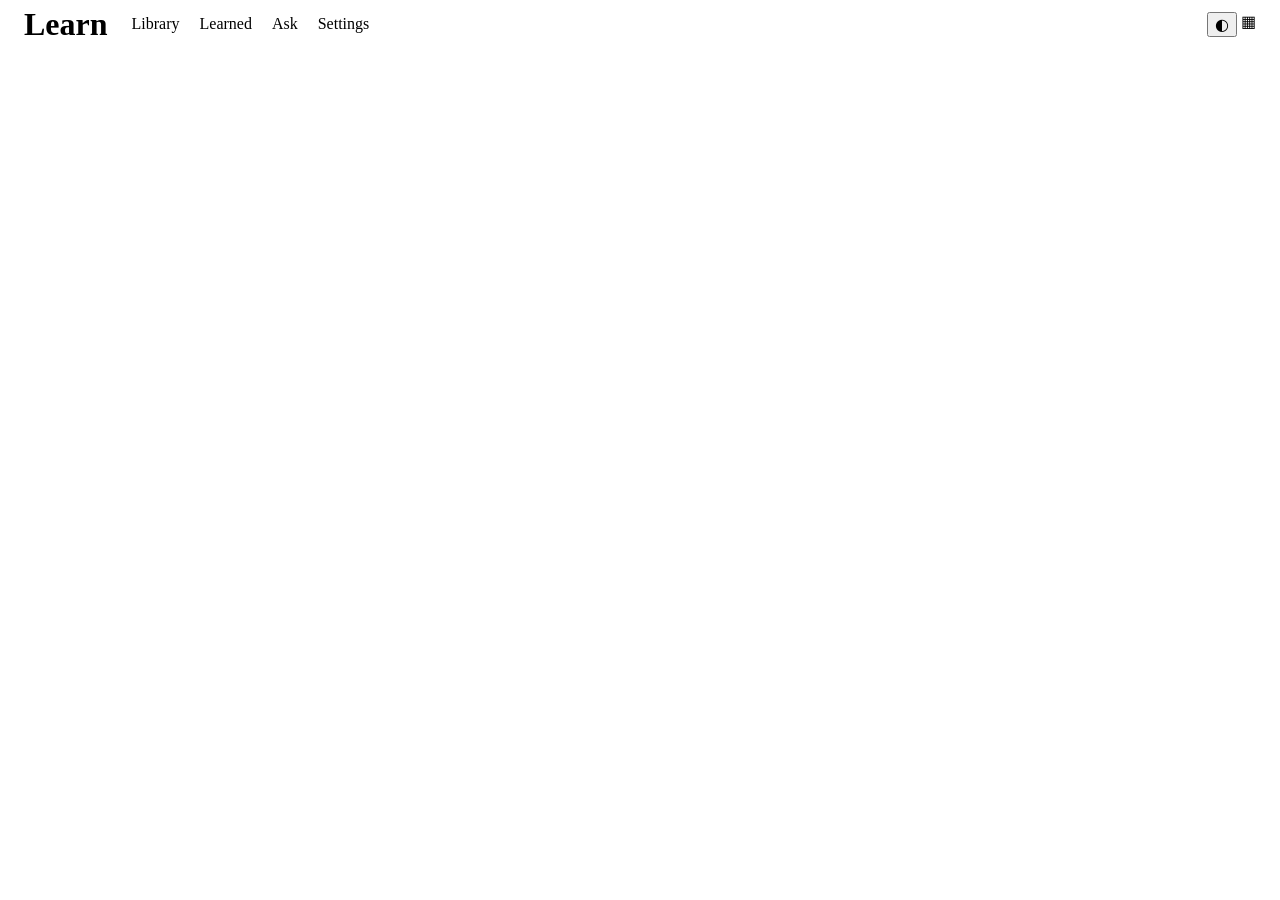
==== commit 74ac37a4: "Review fixes: web Learn and server (/look.css first paint, checked appearance writes, readable text," ====
--- a/progress/web/public/learn/index.html
+++ b/progress/web/public/learn/index.html
@@ -7,9 +7,10 @@
 <title>Learn</title>
 <link rel="icon" href="data:,">
 <link rel="stylesheet" href="/shared/theme.css">
+<!-- The saved colour scheme, so the first paint is already in it; look.js takes over after. -->
+<link rel="stylesheet" href="/look.css?group=learn">
 <link rel="stylesheet" href="style.css">
 <script src="/shared/theme.js"></script>
-<script src="first-look.js"></script>
 <script type="module" src="app.js"></script>
 </head>
 <body>
--- a/progress/web/public/learn/style.css
+++ b/progress/web/public/learn/style.css
@@ -9,8 +9,9 @@
 :root {
   --scale: 1;
   --read: "Iowan Old Style", "Charter", "Source Serif 4", Georgia, serif;
-  /* The header and the Library, Learned, Ask and Settings views share one container:
-     980 of content between two gutters, so they all start on one left edge. */
+  /* One left edge for every view: the header, the Library, Learned, Ask and Settings content
+     (at most 980 wide, extra width to the right) and the course's contents all start at the
+     gutter, and the header's marks end where the course's chat ends. */
   --gutter: 24px;
   --frame: calc(980px + 2 * var(--gutter));
 }
@@ -26,8 +27,9 @@
   overflow: hidden;
   -webkit-font-smoothing: antialiased;
 }
-/* In the macOS window app the page runs under the window's clear 28px title bar. */
-html.native body { padding-top: 28px; }
+/* In the macOS window app the page runs under the window's clear title bar, whose height the
+   app measures and sets as --titlebar. */
+html.native body { padding-top: var(--titlebar, 28px); }
 button { font: inherit; color: inherit; }
 a { color: var(--blue); text-decoration: none; }
 a:hover { text-decoration: underline; }
@@ -58,8 +60,6 @@
   align-items: center;
   gap: 16px;
   height: 48px;
-  max-width: var(--frame);
-  margin: 0 auto;
   padding: 0 var(--gutter);
 }
 .brand { flex: none; }
@@ -105,7 +105,7 @@
 .views { flex: 1; min-height: 0; position: relative; }
 .view { position: absolute; inset: 0; }
 .view.scroll { overflow-y: auto; padding: 24px 0 64px; }
-.library-view, .learned-view, .settings-view { max-width: var(--frame); margin: 0 auto; padding: 0 var(--gutter); }
+.library-view, .learned-view, .settings-view { max-width: var(--frame); margin: 0; padding: 0 var(--gutter); }
 .toast {
   position: fixed;
   left: 50%;
@@ -125,49 +125,25 @@
 .toast.show { opacity: 1; transform: translate(-50%, 0); }
 .toast.error { color: var(--red); border-color: var(--red); }
 
-/* --- Controls (the numbers of shared/theme.css's .ui-input, .ui-btn and .ui-chip) ----------- */
-.input, .inline-edit {
-  font: inherit;
-  color: var(--ink);
-  background: var(--surface2);
-  border: 1px solid var(--line);
-  border-radius: var(--radius);
-  padding: 5px 8px;
-  min-width: 0;
-}
-input.input { height: 30px; text-overflow: ellipsis; }
-.input::placeholder, .inline-edit::placeholder { color: var(--faint); opacity: 1; }
-.input:hover, .inline-edit:hover { border-color: var(--faint); }
-.input:focus, .inline-edit:focus { outline: none; border-color: var(--accent); }
-.input.bad { border-color: var(--red); }
-.input.small { width: 170px; max-width: 100%; }
-input[type='search'].input { -webkit-appearance: none; appearance: none; }
+/* --- Controls: shared/theme.css's .ui-input, .ui-btn and .ui-chip, and what Learn adds ------ */
+.ui-input { min-width: 0; }
+input.ui-input { text-overflow: ellipsis; }
+.ui-input::placeholder { opacity: 1; }
+.ui-input.bad { border-color: var(--red); }
+.ui-input.small { width: 170px; max-width: 100%; }
+input[type='search'].ui-input { -webkit-appearance: none; appearance: none; }
 .inline-edit { width: 100%; resize: vertical; display: block; line-height: 1.4; }
 .inline-edit.narrow { max-width: 280px; }
 textarea.inline-edit[rows="1"] { resize: none; overflow: hidden; height: 30px; white-space: nowrap; }
 .grow { flex: 1; }
-.button {
-  display: inline-flex;
-  align-items: center;
-  justify-content: center;
-  height: 30px;
-  padding: 0 12px;
-  border: 0;
-  border-radius: var(--radius);
-  background: var(--button);
-  color: var(--ink);
-  cursor: pointer;
-  white-space: nowrap;
-  flex: none;
-}
-.button:hover { background: var(--pressed); }
-.button:active { background: var(--line); }
-.button.primary { background: var(--accent); color: var(--on-accent); font-weight: 700; }
-.button.green { background: var(--green); color: var(--on-accent); font-weight: 700; }
-.button.primary:hover, .button.green:hover { filter: brightness(1.08); }
-.button.primary:active, .button.green:active { filter: brightness(.94); }
-.button.stop { background: var(--button); }
-.button:disabled { opacity: .45; cursor: default; filter: none; }
+/* Buttons stand as tall as the boxes beside them. */
+.ui-btn { height: 30px; padding-top: 0; padding-bottom: 0; flex: none; }
+/* Learned: the green of a learned thing, its text whichever of dark or light reads on it. */
+.ui-btn.green { background: var(--green); color: var(--on-green, var(--on-accent)); font-weight: 700; }
+.ui-btn.green:hover { filter: brightness(1.08); }
+.ui-btn.green:active { filter: brightness(.94); }
+.ui-chip { max-width: 100%; vertical-align: middle; }
+.ui-chip > span { overflow: hidden; text-overflow: ellipsis; }
 .action {
   background: none;
   border: 0;
@@ -187,24 +163,6 @@
 .action.green { color: var(--green); font-weight: 600; }
 .action.danger { color: var(--red) !important; font-weight: 600; }
 .chips { display: flex; flex-wrap: wrap; gap: 6px; align-items: center; }
-.chip {
-  display: inline-block;
-  height: 22px;
-  max-width: 100%;
-  padding: 0 9px;
-  border: 1px solid var(--line);
-  border-radius: 11px;
-  background: transparent;
-  color: var(--dim);
-  font: 11.5px/20px var(--sans);
-  cursor: pointer;
-  white-space: nowrap;
-  overflow: hidden;
-  text-overflow: ellipsis;
-  vertical-align: middle;
-}
-.chip:hover { background: var(--hover); color: var(--ink); }
-.chip.on { background: var(--accent-soft); border-color: transparent; color: var(--ink); }
 /* Section headings, the same gap above and below in every view. */
 .label, .category-head, .setting-title { margin: 24px 0 8px; }
 .label.green { color: var(--green); }
@@ -236,7 +194,7 @@
 .job-message { color: var(--dim); margin-top: 2px; }
 .state-failed .job-message { color: var(--red); }
 .state-waiting-picks .job-message { color: var(--gold); }
-.job-error { color: var(--faint); font-size: 12px; }
+.job-error { color: var(--dim); font-size: 12px; }
 .job-bar { display: flex; align-items: center; gap: 12px; margin-top: 6px; font-size: 12px; }
 .picker { margin-top: 12px; border-top: 1px solid var(--line); padding-top: 8px; }
 .picker > p { margin: 0 0 6px; }
@@ -246,10 +204,10 @@
 .candidate.ticked .tick { color: var(--accent); }
 .candidate-text { flex: 1; min-width: 0; }
 .candidate-title { font-weight: 600; }
-.meta { color: var(--faint); font-size: 12px; overflow: hidden; text-overflow: ellipsis; white-space: nowrap; }
+.meta { color: var(--dim); font-size: 12px; overflow: hidden; text-overflow: ellipsis; white-space: nowrap; }
 .why { color: var(--dim); font-size: 12px; }
 .open-link { font-size: 12px; white-space: nowrap; }
-.picker .button { margin-top: 8px; }
+.picker .ui-btn { margin-top: 8px; }
 .category-head { display: flex; align-items: center; gap: 12px; min-height: 22px; }
 .category-label { margin: 0; font: 400 11px/1.4 var(--mono); text-transform: uppercase; letter-spacing: .04em; color: var(--accent); }
 .category-label.clickable { cursor: pointer; }
@@ -269,8 +227,6 @@
 .course-summary { margin: 2px 0 0; color: var(--dim); max-width: 760px; }
 .course-row .inline-edit { margin-top: 4px; }
 .course-foot { display: flex; flex-wrap: wrap; gap: 4px 12px; align-items: center; font-size: 12px; margin-top: 4px; }
-.course-foot .action { opacity: .7; }
-.course-row:hover .course-foot .action { opacity: 1; }
 .move-chips { margin-top: 8px; }
 
 /* --- Course ------------------------------------------------------------------------------------ */
@@ -318,8 +274,8 @@
 .page-title { font-family: var(--read); font-size: calc(30px * var(--scale)); line-height: 1.2; margin: 0 0 12px; font-weight: 600; overflow-wrap: break-word; }
 .source-line { display: flex; flex-wrap: wrap; gap: 4px 16px; margin-bottom: 12px; }
 .concept-chips { margin-bottom: 16px; }
-.chip.concept.learned { background: var(--green-soft); border-color: transparent; color: var(--ink); }
-.chip.concept.seen { border-color: var(--blue); color: var(--ink); }
+.ui-chip.concept.learned { background: var(--green-soft); border-color: transparent; color: var(--ink); }
+.ui-chip.concept.seen { border-color: var(--blue); color: var(--ink); }
 .page-body { font-family: var(--read); font-size: calc(17.5px * var(--scale)); line-height: 1.65; }
 .waiting { font-family: var(--sans); }
 .checks hr { border: 0; border-top: 1px solid var(--line); margin: 32px 0 16px; }
@@ -365,7 +321,9 @@
 .overlap-line.green .overlap-name { color: var(--green); }
 .overlap-line.blue .overlap-name { color: var(--blue); }
 .overlap-line.dim .overlap-name { color: var(--dim); }
-.overlap-detail { font-size: 12px; color: var(--faint); margin-left: 18px; overflow-wrap: anywhere; }
+.overlap-detail { font-size: 12px; color: var(--dim); margin-left: 18px; overflow-wrap: anywhere; }
+/* 'here: page 4' never breaks from its number. */
+.overlap-detail .here { white-space: nowrap; }
 .fresh { line-height: 1.7; }
 .skip-pick { display: block; background: none; border: 0; padding: 4px 0; cursor: pointer; text-align: left; font-size: 14px; }
 .skip-pick:hover { color: var(--ink); }
@@ -374,9 +332,10 @@
 
 /* --- Chat --------------------------------------------------------------------------------------- */
 .chat-panel { display: flex; flex-direction: column; height: 100%; min-height: 0; }
-.chat-head { padding: 24px 16px 8px; }
+/* The chat's right edge is the gutter, where the header's marks end. */
+.chat-head { padding: 24px var(--gutter) 8px 16px; }
 .chat-title { margin: 0; }
-.chat-scroll { flex: 1; min-height: 0; overflow-y: auto; padding: 0 16px 12px; }
+.chat-scroll { flex: 1; min-height: 0; overflow-y: auto; padding: 0 var(--gutter) 12px 16px; }
 .chat-log { font-size: calc(14px * var(--scale)); }
 .chat-empty { color: var(--faint); margin-top: 0; }
 .msg { margin-bottom: 12px; }
@@ -389,7 +348,7 @@
 
 .msg-buttons { display: flex; flex-direction: column; align-items: flex-start; gap: 6px; margin-top: 4px; }
 .chat-button { border: 0; border-radius: var(--radius); padding: 6px 12px; cursor: pointer; font-size: 13px; text-align: left; max-width: 100%; }
-.chat-button.learn { background: var(--green); color: var(--on-accent); font-weight: 600; }
+.chat-button.learn { background: var(--green); color: var(--on-green, var(--on-accent)); font-weight: 600; }
 .chat-button.learn:hover, .chat-button.build:hover { filter: brightness(1.08); }
 .chat-button.build { background: var(--accent-soft); color: var(--ink); }
 /* Done: a plain green line, no fill to read through. */
@@ -397,12 +356,12 @@
 .chat-button.build.done { color: var(--dim); cursor: pointer; }
 .chat-error { color: var(--red); margin-top: 4px; white-space: pre-wrap; }
 .chat-error.stopped { color: var(--faint); }
-.chat-compose { display: flex; gap: 8px; padding: 12px 16px 16px; border-top: 1px solid var(--line); align-items: flex-end; }
-.chat-input { flex: 1; resize: none; font-size: calc(14px * var(--scale)); line-height: 1.4; }
+.chat-compose { display: flex; gap: 8px; padding: 12px var(--gutter) 16px 16px; border-top: 1px solid var(--line); align-items: flex-end; }
+.ui-input.chat-input { flex: 1; resize: none; font-size: calc(14px * var(--scale)); line-height: 1.4; }
 .send { min-width: 68px; }
 
 /* Ask */
-.ask-view { max-width: var(--frame); margin: 0 auto; height: 100%; padding: 0 var(--gutter); }
+.ask-view { max-width: var(--frame); margin: 0; height: 100%; padding: 0 var(--gutter); }
 .ask-view .chat-panel { max-width: 800px; }
 .ask-view .chat-head { padding: 24px 0 8px; }
 .ask-title { margin: 0; font-size: 15px; font-weight: 600; line-height: 1.3; }
@@ -427,11 +386,11 @@
 .concept-text { flex: 1; min-width: 0; padding-top: 1px; }
 .concept-name { font-size: 14px; }
 .concept-name.dim { color: var(--dim); }
-.concept-definition { font-size: 12px; color: var(--faint); }
+.concept-definition { font-size: 12px; color: var(--dim); }
 /* Where it was learned and the hover tools share one cell beside the remove mark. */
 .concept-actions { display: grid; grid-template-columns: auto auto; gap: 4px; align-items: center; flex: none; min-height: 22px; }
 .concept-actions > .where, .concept-actions > .concept-tools { grid-area: 1 / 1; justify-self: end; }
-.where { font-size: 11.5px; color: var(--faint); max-width: 260px; overflow: hidden; text-overflow: ellipsis; white-space: nowrap; }
+.where { font-size: 11.5px; color: var(--dim); max-width: 260px; overflow: hidden; text-overflow: ellipsis; white-space: nowrap; }
 .concept-tools { visibility: hidden; display: inline-flex; gap: 2px; }
 .concept-row:hover .concept-tools, .concept-row:focus-within .concept-tools, .concept-tools.shown { visibility: visible; }
 .concept-row:hover .where, .concept-row:focus-within .where { visibility: hidden; }
@@ -474,8 +433,10 @@
 .scheme:focus-visible .ui-swatch { outline: 1px solid var(--accent); outline-offset: 1px; }
 .colours { display: flex; flex-wrap: wrap; align-items: flex-end; gap: 12px 16px; }
 .colour { display: flex; flex-direction: column; gap: 4px; }
+/* A box's own label: a step under the part's caption. */
+.colour-label { font: 11.5px/1.4 var(--sans); color: var(--dim); }
 .colour-boxes { display: flex; gap: 6px; }
-.colour .input { width: 96px; font: 12px var(--mono); text-transform: uppercase; }
+.colour .ui-input { width: 96px; font: 12px var(--mono); text-transform: uppercase; }
 .well {
   width: 30px;
   height: 30px;
@@ -487,14 +448,18 @@
 }
 .well:hover { border-color: var(--faint); }
 .well::-webkit-color-swatch-wrapper { padding: 3px; }
-.well::-webkit-color-swatch { border: 0; border-radius: 3px; }
-.well::-moz-color-swatch { border: 0; border-radius: 3px; }
+/* An edge inside the swatch, so the background's own colour still shows as a box. */
+.well::-webkit-color-swatch { border: 0; border-radius: 3px; box-shadow: inset 0 0 0 1px var(--edge); }
+.well::-moz-color-swatch { border: 0; border-radius: 3px; box-shadow: inset 0 0 0 1px var(--edge); }
 .opacities { display: grid; gap: 4px; max-width: 420px; }
 .opacities.off { opacity: .5; }
-.look-note { margin-top: 6px; color: var(--faint); font-size: 11.5px; }
+.look-note { margin-top: 6px; color: var(--dim); font-size: 11.5px; }
+.look-note:empty { display: none; }
+.look-note.warn { color: var(--ink); }
 .look-reset { margin-top: 16px; display: flex; gap: 12px; align-items: center; }
 .about-version { font: 12px var(--mono); color: var(--dim); }
 .release { margin-top: 8px; }
+.about > :first-child { margin-top: 0; }
 .release-head { font: 12px var(--mono); color: var(--dim); }
 .release-head b { color: var(--ink); }
 .release-notes { margin: 4px 0 0; padding-left: 18px; }
@@ -532,7 +497,11 @@
   .contents { border-right: 0; border-bottom: 1px solid var(--line); padding: 12px var(--gutter) 12px; }
   .page-scroll { padding: 16px var(--gutter) 40px; }
 }
-/* The title gives way before the tabs do. */
+/* The title gives way before the tabs do; then the tabs scroll, so the marks stay in view. */
 @media (max-width: 520px) {
   .brand { display: none; }
-}
+  .top-in { gap: 8px; }
+  .tabs { flex: 0 1 auto; min-width: 0; overflow-x: auto; scrollbar-width: none; }
+  .tabs::-webkit-scrollbar { display: none; }
+  .tab { padding: 4px 6px; flex: none; }
+}
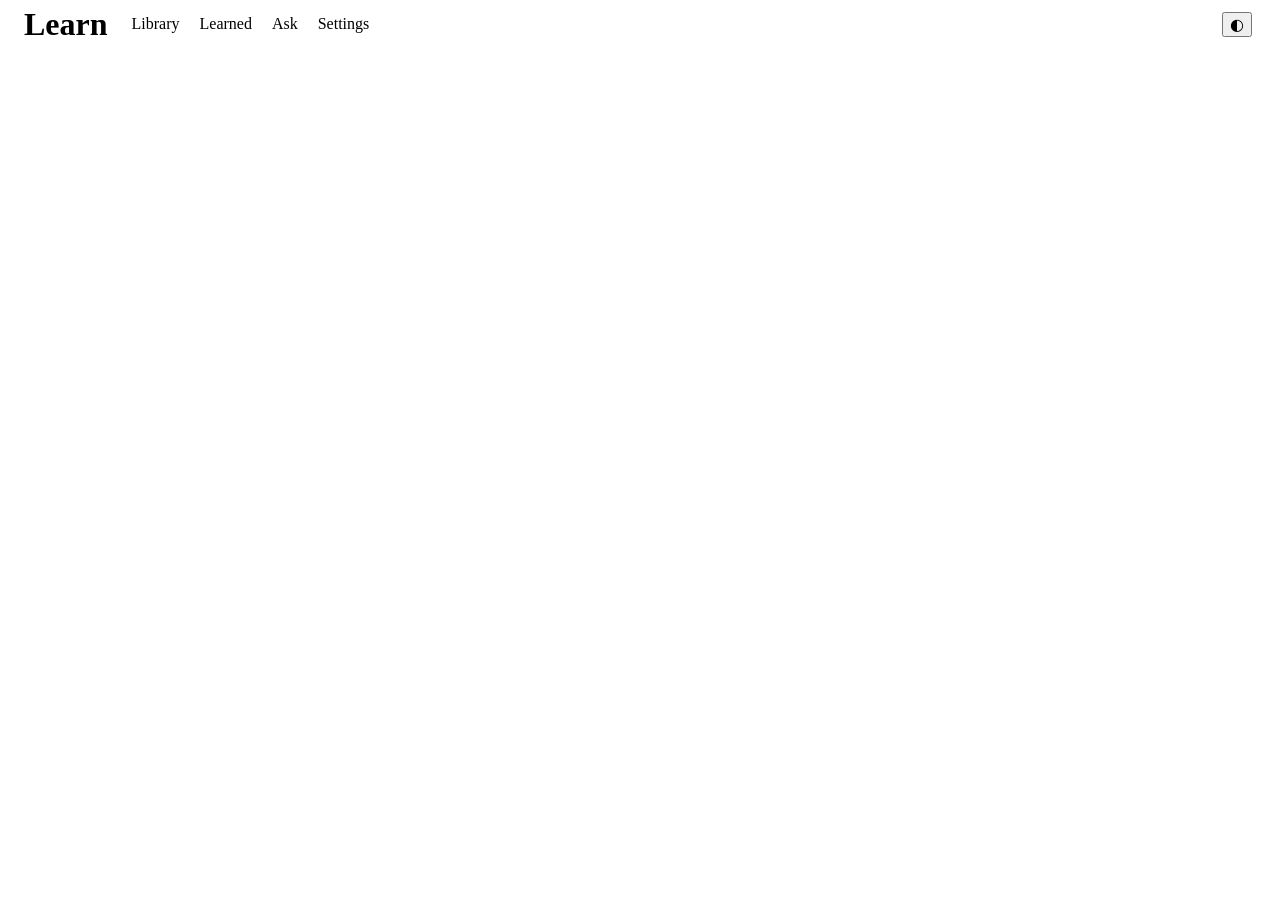
==== commit d6d47097: "A controller for the games mark; Learn and the games in the browser from the panel - the games mark " ====
--- a/progress/web/public/learn/index.html
+++ b/progress/web/public/learn/index.html
@@ -27,7 +27,7 @@
     <button type="button" id="build-chip" class="build-chip" hidden></button>
     <div class="marks">
       <button type="button" id="look-mark" class="ui-mark" title="Colour scheme and see-through" aria-label="Colour scheme and see-through">&#x25D0;</button>
-      <a id="games-mark" class="ui-mark" href="../games/" title="Games" aria-label="Games">&#x25A6;</a>
+      <a id="games-mark" class="ui-mark" href="../games/" title="Games" aria-label="Games"><svg class="ui-icon" viewBox="0 0 24 24" aria-hidden="true"><path d="M7.2 7.5h9.6a4.8 4.8 0 0 1 4.5 6.4l-1 2.9a2.4 2.4 0 0 1-4.2.6L14.6 15H9.4l-1.5 2.4a2.4 2.4 0 0 1-4.2-.6l-1-2.9a4.8 4.8 0 0 1 4.5-6.4z"/><path d="M8.2 10.2v3.2M6.6 11.8h3.2"/><circle class="dot" cx="15.4" cy="11" r="0.9"/><circle class="dot" cx="17.4" cy="13" r="0.9"/></svg></a>
     </div>
   </div>
 </header>
--- a/progress/web/public/learn/style.css
+++ b/progress/web/public/learn/style.css
@@ -322,7 +322,8 @@
 .overlap-line.blue .overlap-name { color: var(--blue); }
 .overlap-line.dim .overlap-name { color: var(--dim); }
 .overlap-detail { font-size: 12px; color: var(--dim); margin-left: 18px; overflow-wrap: anywhere; }
-/* 'here: page 4' never breaks from its number. */
+/* The dot and 'here: page 4' are one piece: the dot never dangles at a line end, nor the page
+   from its number. */
 .overlap-detail .here { white-space: nowrap; }
 .fresh { line-height: 1.7; }
 .skip-pick { display: block; background: none; border: 0; padding: 4px 0; cursor: pointer; text-align: left; font-size: 14px; }
@@ -465,6 +466,12 @@
 .release-notes { margin: 4px 0 0; padding-left: 18px; }
 .release-notes li { margin: 2px 0; }
 
+/* --- Low see-through ------------------------------------------------------------------------ */
+/* Below 85% shared/theme.css gives the text a halo of the background (--bg-solid), so it stands
+   on its own over whatever shows through. Not where text sits on a solid fill of its own, which
+   a halo of the background would only smudge: the green buttons and the toast. */
+html[data-see-through] :is(.ui-btn.green, .chat-button.learn:not(.done), .toast) { text-shadow: none; }
+
 /* --- Narrower windows --------------------------------------------------------------------------- */
 @media (max-width: 1100px) {
   .course-grid { grid-template-columns: 220px minmax(0, 1fr) 320px; }
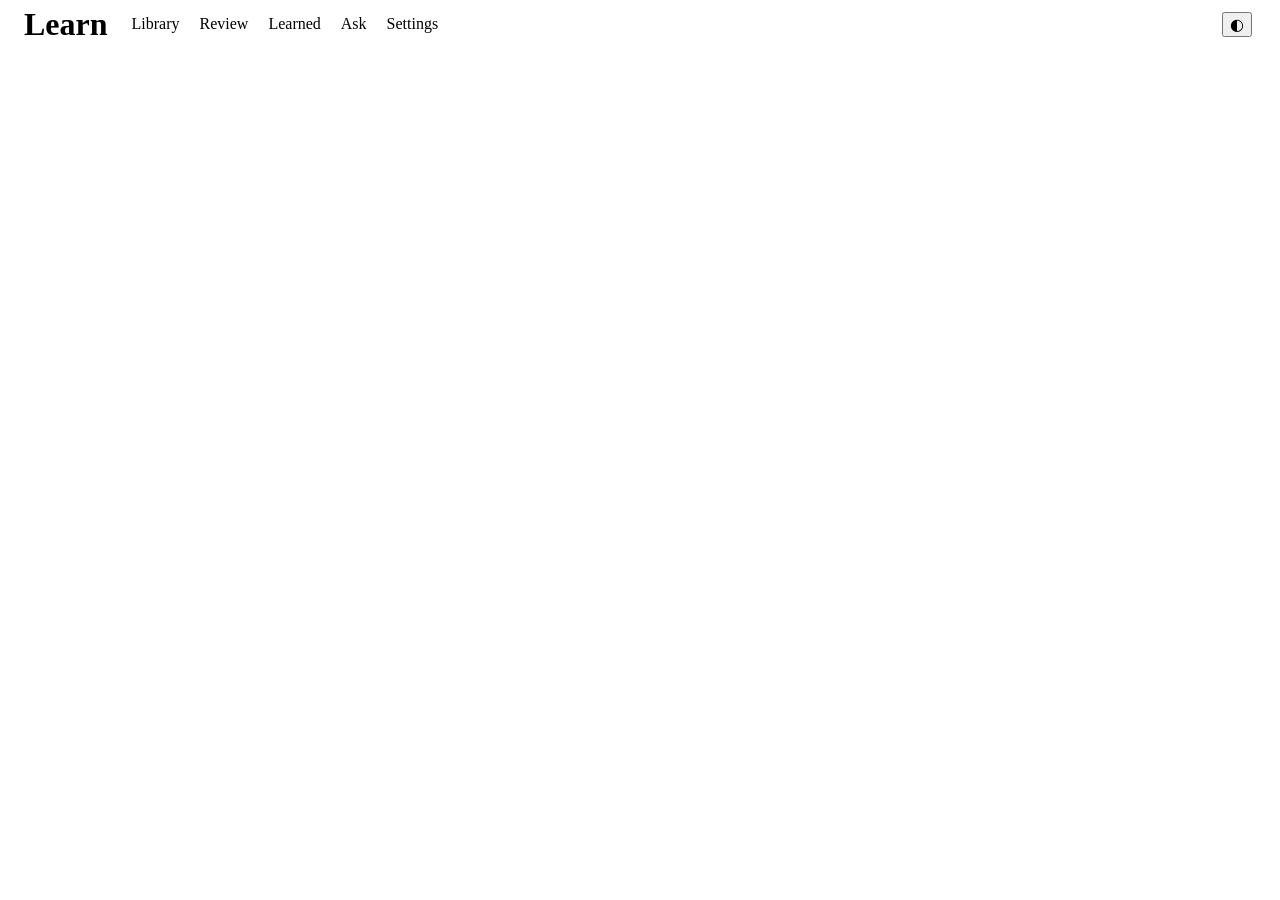
==== commit 5c905b88: "Learn's pages teach: terms, quick checks, a real lock on Learned, Review Words are explained where t" ====
--- a/progress/web/public/learn/index.html
+++ b/progress/web/public/learn/index.html
@@ -20,9 +20,10 @@
     <nav class="tabs" role="tablist" aria-label="Views">
       <button type="button" class="tab" role="tab" data-tab="library" title="Library (Ctrl+1)">Library</button>
       <button type="button" class="tab" role="tab" data-tab="course" title="The open course (Ctrl+2)" hidden>Course</button>
-      <button type="button" class="tab" role="tab" data-tab="learned" title="What you have learned (Ctrl+3)">Learned</button>
-      <button type="button" class="tab" role="tab" data-tab="ask" title="Ask what to learn next (Ctrl+4)">Ask</button>
-      <button type="button" class="tab" role="tab" data-tab="settings" title="Settings (Ctrl+5)">Settings</button>
+      <button type="button" class="tab" role="tab" data-tab="review" title="Quick checks coming back (Ctrl+3)">Review</button>
+      <button type="button" class="tab" role="tab" data-tab="learned" title="What you have learned (Ctrl+4)">Learned</button>
+      <button type="button" class="tab" role="tab" data-tab="ask" title="Ask what to learn next (Ctrl+5)">Ask</button>
+      <button type="button" class="tab" role="tab" data-tab="settings" title="Settings (Ctrl+6)">Settings</button>
     </nav>
     <button type="button" id="build-chip" class="build-chip" hidden></button>
     <div class="marks">
@@ -35,6 +36,7 @@
 <div class="views">
   <section id="view-library" class="view scroll" hidden></section>
   <section id="view-course" class="view" hidden></section>
+  <section id="view-review" class="view scroll" hidden></section>
   <section id="view-learned" class="view scroll" hidden></section>
   <section id="view-ask" class="view" hidden></section>
   <section id="view-settings" class="view scroll" hidden></section>
--- a/progress/web/public/learn/style.css
+++ b/progress/web/public/learn/style.css
@@ -183,6 +183,26 @@
 .new-row .grow { min-width: 240px; }
 .new-row .category { flex: 0 1 180px; min-width: 120px; }
 .modes { display: flex; gap: 6px; flex: none; }
+/* What a new course is built from, beside its title. */
+.new-head { display: flex; align-items: center; flex-wrap: wrap; gap: 6px 16px; margin: 0 0 8px; }
+.new-head .card-title { margin: 0; }
+.from-row { display: flex; align-items: center; gap: 6px; flex-wrap: wrap; }
+.from-label { font-size: 11.5px; color: var(--faint); margin-right: 2px; }
+.new-row [hidden], .modes[hidden] { display: none !important; }
+/* A document in place of the topic: looks like the box it replaces. */
+.doc-box { display: flex; align-items: center; gap: 8px; flex: 1; height: 30px; box-sizing: border-box; padding: 0 8px 0 10px; border: 1px solid var(--line); border-radius: var(--radius); background: var(--surface2); cursor: pointer; }
+.doc-box:hover { border-color: var(--edge); }
+.doc-box:focus-visible { outline: none; border-color: var(--accent); }
+.doc-name { flex: 1; min-width: 0; overflow: hidden; text-overflow: ellipsis; white-space: nowrap; color: var(--faint); font-size: 13px; }
+.doc-box.chosen .doc-name { color: var(--ink); }
+.doc-choose { color: var(--blue); font-size: 13px; flex: none; }
+.doc-clear { border: 0; background: none; color: var(--faint); font-size: 11px; cursor: pointer; padding: 2px 4px; }
+.doc-clear:hover { color: var(--ink); }
+/* A Claude chat in place of the topic: the chat, then what to cover. */
+.chat-source { display: flex; gap: 8px; flex: 1; min-width: 240px; }
+.chat-select { flex: 0 1 300px; min-width: 160px; height: 30px; color: var(--ink); }
+.chat-select option { background: var(--popup); color: var(--ink); }
+.library-view.dropping .new-course { outline: 1px dashed var(--accent); outline-offset: 6px; border-radius: var(--card-radius); }
 .category-chips { margin-top: 8px; }
 .category-chips:empty { display: none; }
 .search { width: 100%; margin: 16px 0 0; }
@@ -254,6 +274,10 @@
 .course-name { font-size: 15px; font-weight: 600; margin: 0; line-height: 1.3; overflow-wrap: break-word; }
 .course-meta { color: var(--dim); font-size: 12px; margin-top: 4px; }
 .page-list { list-style: none; margin: 12px 0 0; padding: 0; }
+.part-head { margin: 14px 0 4px; font-size: 11.5px; font-weight: 600; color: var(--dim); }
+.part-head:first-child { margin-top: 0; }
+.course-gap { margin-top: 6px; font-size: 11.5px; color: var(--gold); }
+.contents .action[hidden] { display: none; }
 .page-item { padding: 4px 8px; margin: 0 -8px 2px; border-radius: var(--radius); cursor: pointer; }
 .page-item:hover { background: var(--hover); }
 .page-item.current { background: var(--selected); }
@@ -273,6 +297,7 @@
 .page, .overlap { max-width: 720px; margin: 0 auto; }
 .page-title { font-family: var(--read); font-size: calc(30px * var(--scale)); line-height: 1.2; margin: 0 0 12px; font-weight: 600; overflow-wrap: break-word; }
 .source-line { display: flex; flex-wrap: wrap; gap: 4px 16px; margin-bottom: 12px; }
+.source.local { color: var(--dim); font-size: 13px; }
 .concept-chips { margin-bottom: 16px; }
 .ui-chip.concept.learned { background: var(--green-soft); border-color: transparent; color: var(--ink); }
 .ui-chip.concept.seen { border-color: var(--blue); color: var(--ink); }
@@ -284,6 +309,9 @@
 .check-list { font-family: var(--read); font-size: calc(17.5px * var(--scale)); padding-left: 1.4em; }
 .check-list li { margin-bottom: 8px; }
 .check-list .action { font-family: var(--sans); font-size: calc(13px * var(--scale)); }
+.check-meta { display: flex; flex-wrap: wrap; gap: 4px 14px; margin-top: 3px; font-family: var(--sans); font-size: calc(12.5px * var(--scale)); }
+.ui-chip.concept.locked { border-style: dashed; color: var(--dim); }
+.ui-chip.concept.passed { border-color: var(--green); }
 .page-nav { display: flex; justify-content: space-between; align-items: center; margin-top: 40px; padding-top: 12px; border-top: 1px solid var(--line); }
 .page-nav .action { font-size: 14px; padding: 4px 8px; }
 
@@ -312,8 +340,31 @@
 .prose th, .prose td { border: 1px solid var(--line); padding: 4px 12px; text-align: left; vertical-align: top; }
 .prose th { background: var(--surface); font-weight: 600; }
 .prose a.time { white-space: nowrap; }
-.prose .sec { font-style: italic; }
-.added { font-family: var(--sans); font-size: .72em; color: var(--gold); vertical-align: .15em; cursor: help; }
+.prose .sec, .prose a.sec { font-family: var(--sans); font-size: .9em; color: var(--faint); text-decoration: none; cursor: help; }
+.prose a.sec:hover { color: var(--blue); }
+.added { font-family: var(--sans); font-size: .8em; font-weight: 700; color: var(--gold); cursor: help; }
+
+/* Diagrams (learn/diagram.mjs lays them out, ./diagram.js draws them): at the page's text size,
+   never wider than the column; labels in the mono font they were measured in. */
+.prose .diagram { margin: .4em 0 1.2em; --diagram-scale: var(--scale, 1); }
+.diagram-svg { display: block; max-width: 100%; height: auto; margin: 0 auto; overflow: visible; }
+.diagram-svg text { font-family: var(--mono); fill: var(--ink); text-shadow: none; }
+.diagram-svg .d-text { font-size: var(--d-font); }
+.diagram-svg .d-small { font-size: var(--d-small); fill: var(--dim); }
+.diagram-svg .d-small.d-ink { fill: var(--ink); }
+.diagram-svg .d-node { fill: var(--surface); stroke: var(--line); stroke-width: 1; }
+.diagram-svg .d-decision { fill: var(--selected); stroke: var(--accent-soft); }
+.diagram-svg .d-rim { fill: none; stroke: var(--line); stroke-width: 1; }
+.diagram-svg .d-note { fill: var(--gold-soft); stroke: none; }
+.diagram-svg .d-edge { fill: none; stroke: var(--dim); stroke-width: 1.3; stroke-linejoin: round; }
+.diagram-svg .d-edge.thick { stroke-width: 2.4; }
+.diagram-svg .d-edge.dash { stroke-dasharray: 5 4; }
+.diagram-svg .d-edge.life { stroke: var(--faint); stroke-width: 1; stroke-dasharray: 3 4; }
+.diagram-svg .d-head { fill: var(--dim); }
+.diagram-svg .d-cross { stroke: var(--dim); stroke-width: 1.6; }
+.diagram-svg .d-patch { fill: var(--card-fill); }
+.diagram-svg .d-frame { fill: none; stroke: var(--faint); stroke-width: 1; }
+.diagram-svg .d-divider { stroke: var(--faint); stroke-width: 1; stroke-dasharray: 4 4; }
 
 /* Overlap: a step of its own in the page column, its title where the page's title goes. */
 .overlap-line { margin: 4px 0 8px; }
@@ -361,9 +412,26 @@
 .ui-input.chat-input { flex: 1; resize: none; font-size: calc(14px * var(--scale)); line-height: 1.4; }
 .send { min-width: 68px; }
 
-/* Ask */
-.ask-view { max-width: var(--frame); margin: 0; height: 100%; padding: 0 var(--gutter); }
-.ask-view .chat-panel { max-width: 800px; }
+/* Ask: the chats in a column on the left, the chat in front beside it. */
+.ask-view { max-width: var(--frame); margin: 0; height: 100%; padding: 0 var(--gutter); display: flex; gap: 20px; }
+.ask-view .chat-panel { flex: 1; min-width: 0; max-width: 800px; }
+.ask-chats { flex: none; width: 232px; display: flex; flex-direction: column; min-height: 0; padding: 24px 20px 16px 0; border-right: 1px solid var(--line); }
+.ask-chats-head { display: flex; justify-content: space-between; align-items: center; min-height: 22px; margin-bottom: 6px; }
+.ask-chats-head .action { font-size: 12.5px; }
+.chat-list { list-style: none; margin: 0; padding: 0; overflow-y: auto; min-height: 0; }
+.chat-item { display: flex; align-items: flex-start; border-radius: var(--radius); margin-bottom: 2px; }
+.chat-item:hover { background: var(--hover); }
+.chat-item.on { background: var(--selected); }
+.chat-pick { flex: 1; min-width: 0; display: flex; flex-direction: column; gap: 1px; padding: 5px 4px 6px 8px; border: 0; background: none; color: inherit; font: inherit; text-align: left; cursor: pointer; }
+.chat-name { font-size: 13px; color: var(--ink); overflow: hidden; text-overflow: ellipsis; white-space: nowrap; }
+.chat-when { font-size: 11px; color: var(--faint); }
+.chat-remove { flex: none; border: 0; background: none; color: var(--faint); font-size: 11px; padding: 6px 8px; cursor: pointer; opacity: 0; }
+.chat-item:hover .chat-remove, .chat-item.on .chat-remove, .chat-remove:focus-visible { opacity: 1; }
+.chat-remove:hover { color: var(--ink); }
+@media (max-width: 640px) {
+  .ask-view { flex-direction: column; gap: 0; }
+  .ask-chats { width: auto; max-height: 30vh; border-right: 0; border-bottom: 1px solid var(--line); padding: 16px 0 8px; }
+}
 .ask-view .chat-head { padding: 24px 0 8px; }
 .ask-title { margin: 0; font-size: 15px; font-weight: 600; line-height: 1.3; }
 .ask-view .suggestions { padding: 0 0 12px; }
@@ -512,3 +580,51 @@
   .tabs::-webkit-scrollbar { display: none; }
   .tab { padding: 4px 6px; flex: none; }
 }
+.pick-cover { margin: 0 0 8px; font-size: 12px; color: var(--green); }
+.pick-cover.gap { color: var(--gold); }
+.pick-all { margin: 8px 0 2px; }
+
+/* Reading: the words, the page's top, callouts and quick checks */
+.term { border-bottom: 1px dotted var(--faint); cursor: help; }
+.term:hover, .term:focus { border-bottom-color: var(--accent); outline: none; }
+.term-tip { position: fixed; z-index: 60; max-width: 340px; padding: 8px 10px; background: var(--surface); border: 1px solid var(--line); border-radius: var(--radius); font-family: var(--sans); font-size: calc(13px * var(--scale)); line-height: 1.45; color: var(--ink); pointer-events: none; }
+.term-tip strong { display: block; margin-bottom: 2px; }
+.page-intro { margin: 0 0 22px; padding: 12px 16px; border: 1px solid var(--line); border-radius: var(--radius); font-family: var(--sans); font-size: calc(14px * var(--scale)); line-height: 1.5; }
+.page-intro .intro-title { margin: 0 0 4px; font-family: var(--sans); font-size: calc(12px * var(--scale)); font-weight: 600; color: var(--accent); }
+.page-intro .intro-title:not(:first-child) { margin-top: 12px; }
+.intro-list { margin: 0; padding-left: 1.2em; }
+.intro-terms { margin: 0; }
+.intro-terms dt { font-weight: 600; }
+.intro-terms dd { margin: 0 0 6px; color: var(--dim); }
+.callout { margin: 0 0 1.2em; padding: 10px 14px 2px; border-left: 3px solid var(--accent); border-radius: 0 var(--radius) var(--radius) 0; background: var(--hover); }
+.callout.example { border-left-color: var(--blue); }
+.callout.warning { border-left-color: var(--gold); background: var(--gold-soft); }
+.callout.analogy { border-left-color: var(--green); }
+.callout-head { display: flex; flex-wrap: wrap; gap: 8px; align-items: baseline; margin-bottom: 6px; font-family: var(--sans); font-size: calc(13px * var(--scale)); }
+.callout-kind { font-weight: 700; color: var(--accent); }
+.callout.example .callout-kind { color: var(--blue); }
+.callout.warning .callout-kind { color: var(--gold); }
+.callout.analogy .callout-kind { color: var(--green); }
+.callout-title { font-weight: 600; }
+.callout-body .diagram-svg { max-width: 100%; }
+.check { margin: 0 0 1.4em; padding: 12px 14px; border: 1px solid var(--line); border-radius: var(--radius); font-family: var(--sans); font-size: calc(14px * var(--scale)); line-height: 1.45; }
+.check-label { font-size: calc(12px * var(--scale)); font-weight: 600; color: var(--accent); margin-bottom: 4px; }
+.check-q { margin: 0 0 8px; font-weight: 600; }
+.check-options { display: flex; flex-direction: column; gap: 4px; }
+.check-option { display: flex; gap: 8px; width: 100%; padding: 6px 8px; border: 1px solid transparent; border-radius: var(--radius); background: var(--hover); color: var(--ink); font: inherit; text-align: left; cursor: pointer; }
+.check-option:hover:not(:disabled) { border-color: var(--accent-soft); }
+.check-option:disabled { cursor: default; }
+.check-option.right { background: var(--green-soft); }
+.check-option.wrong { background: var(--red-soft); }
+.check-option.other { background: none; color: var(--dim); }
+.check-mark { flex: none; width: 1em; color: var(--faint); }
+.check-option.right .check-mark { color: var(--green); }
+.check-option.wrong .check-mark { color: var(--red); }
+.check-why { display: block; margin-top: 2px; font-size: .92em; color: var(--dim); }
+.check-result { margin: 6px 0 0; color: var(--dim); }
+.check-result:empty { display: none; }
+.check-flag { display: inline-block; margin-top: 4px; }
+.review-view { max-width: 720px; padding: 24px var(--gutter); }
+.review-head { display: flex; align-items: baseline; gap: 12px; margin-bottom: 14px; }
+.review-title { margin: 0; font-size: calc(20px * var(--scale)); }
+.review-foot { display: flex; align-items: center; justify-content: space-between; gap: 12px; }
